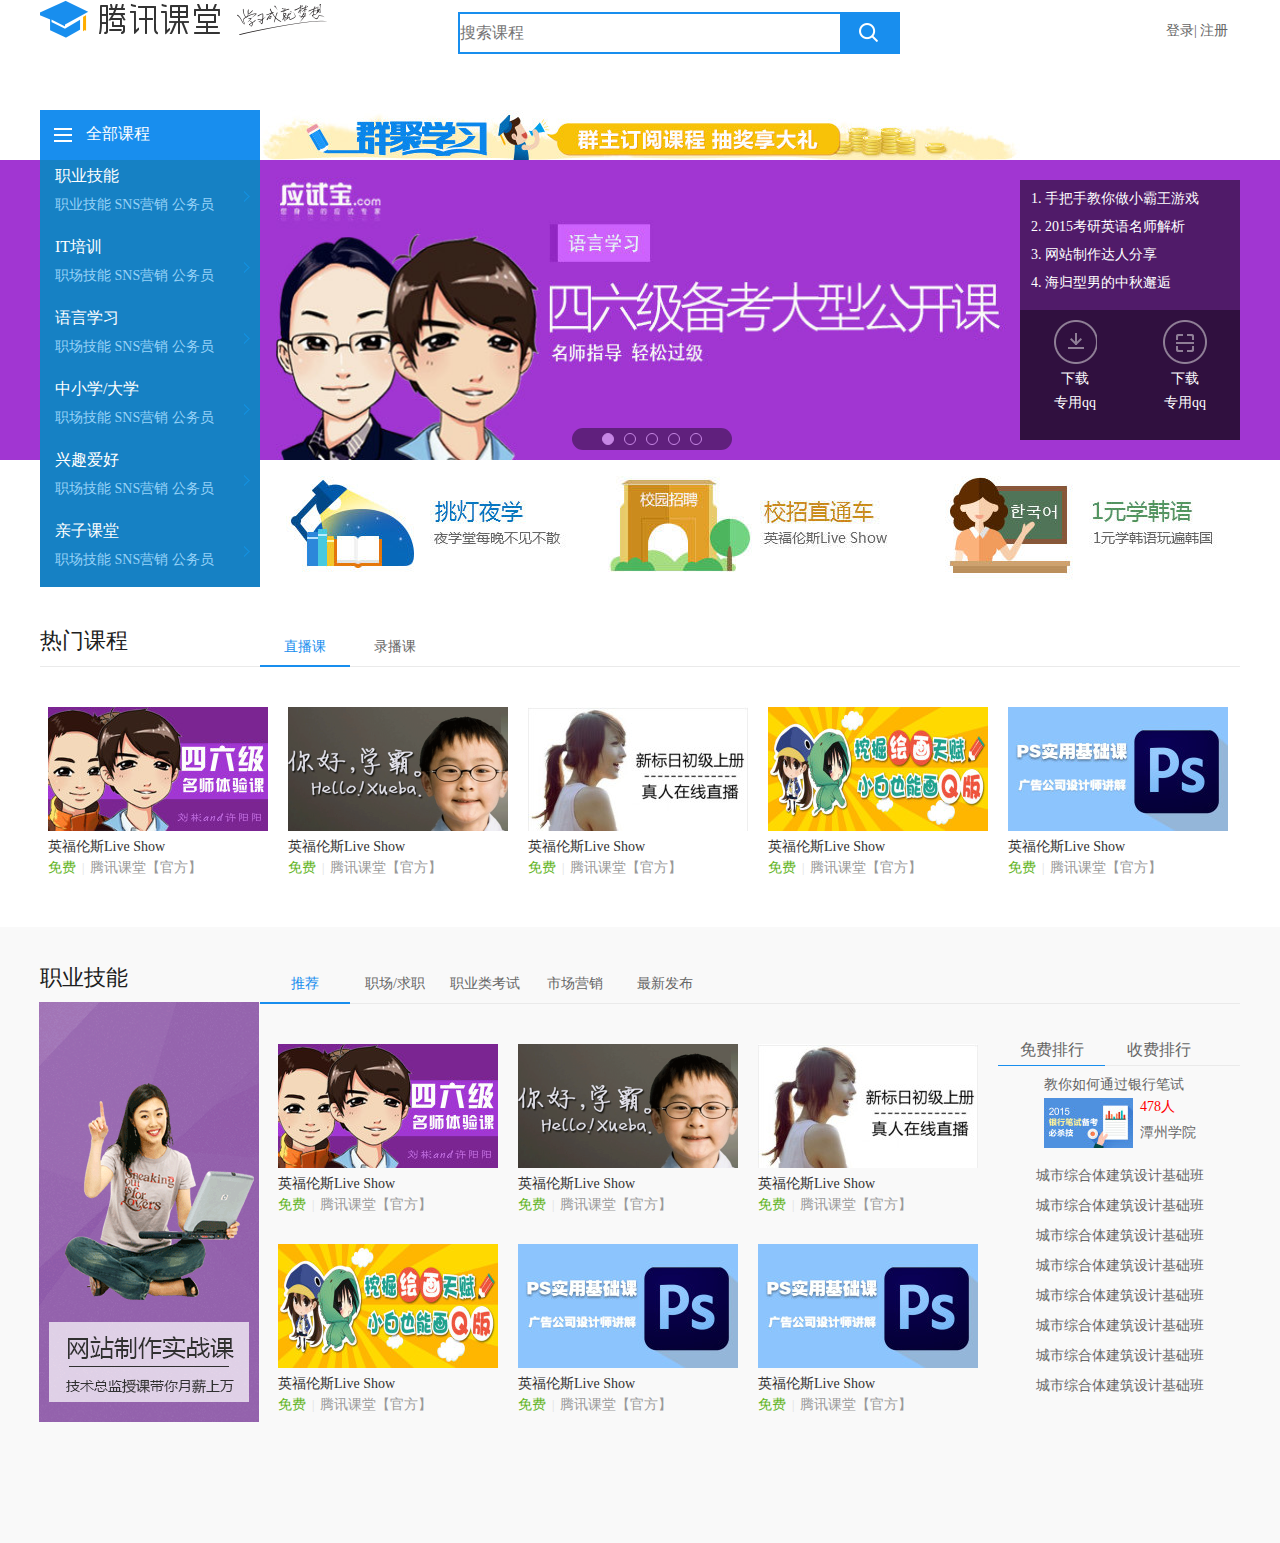
==== index.html @ 3a5420bb "qq_course" ====
<!doctype html>
<html>
<head>
	<meta http-equiv="Content-Type" content="text/html;charset=utf-8">
	<meta name="keywords" content="关键词">
	<meta name="description" content="描述">
	<title>仿腾讯课堂首页</title>
	<link rel="stylesheet" type="text/css" href="css/main.css">
	<script type="text/javascript" src="js/jquery-1.11.1.js"></script>
	<script type="text/javascript" src="js/main.js"></script>
</head>
<body>
	<!--header start-->
	<div class="header">
		<div class="logo"></div>
		<div class="search">
			<input type="text" class="_search" placeholder="搜索课程">
			<span></span>
		</div>
		<div class="login">
			<a href="#">登录</a>|
			<a href="#">注册</a>
		</div>
	</div>
	<!end header>
	<!--banner start-->
	<div class="banner">
		<!--b_adv start-->
		<div class="b_adv">
		</div>
		<!--end b_adv-->
		<!--b_focus start-->
		<div class="b_focus">
			<!--b_bg start-->
			<div class="b_bg">
				<!--b_img start-->
				<ul class="b_img">
					<li>
						<a href="#">
							<img src="images/banner-1.jpg" width="760" height="300" alt="腾讯课堂">
						</a>
					</li>
					<li>
						<a href="#">
							<img src="images/banner-2.jpg" width="760" height="300" alt="腾讯课堂">
						</a>
					</li>
					<li>
						<a href="#">
							<img src="images/banner-3.jpg" width="760" height="300" alt="腾讯课堂">
						</a>
					</li>
					<li>
						<a href="#">
							<img src="images/banner-4.jpg" width="760" height="300" alt="腾讯课堂">
						</a>
					</li>
					<li>
						<a href="#">
							<img src="images/banner-5.jpg" width="760" height="300" alt="腾讯课堂">
						</a>
					</li>
				</ul>
				<!--end b_img-->
				<ul class="b_btn">
					<li class="sel" data-color="#A136D2"></li>
					<li data-color="#6766CE"></li>
					<li data-color="#4E4D9B"></li>
					<li data-color="#563481"></li>
					<li data-color="#009DE4"></li>
				</ul>
				<a click="javascript(0)" class="f_ear pre"></a>
				<a click="javascript(0)" class="f_ear next"></a>
				<!--tools start-->
				
				<div class="shadow">
				</div>
				<div class="b_tools">
					<ul>
						<li><a href="#">手把手教你做小霸王游戏</a></li>
						<li><a href="#">2015考研英语名师解析</a></li>
						<li><a href="#">网站制作达人分享</a></li>
						<li><a href="#">海归型男的中秋邂逅</a></li>
					</ul>
					<div class="down_qq">
						<i></i>
						<span>下载</span>
						<span>专用qq</span>
					</div>
					<div class="code_qq">
						<i></i>
						<em></em>
						<span>下载</span>
						<span>专用qq</span>
					</div>
					<div class="qq_shadow">
					</div>
				</div>
				<!--end tools-->
				<!--b_menu start-->
				<ul class="b_menu">
					<li class="all">
						<span></span>
						<a href="#">全部课程</a>
					</li>
					<li>
						<h2><a href="#">职业技能</a></h2>
						<i></i>
						<h3><a href=#>职业技能</a>
							<a href=#>SNS营销</a>
							<a href=#>公务员</a>
						</h3>
						<!--show_menu start-->
						<div class="show_menu">
							<div class="info">
								<p class="first">
									<span><a href="#">市场营销</a></span>
									<a href="#">淘宝营销</a>
									<a href="#">网络推广</a>
									<a href="#">SNS营销</a>
								</p>
								<p class="second">
									<span>
										<a href="#">创业培训</a>
										<a href="#">创业指导</a>
									</span>
								</p>
							</div>
							<div class="info">
								<p class="first">
									<span><a href="#">市场营销</a></span>
									<a href="#">淘宝营销</a>
									<a href="#">网络推广</a>
									<a href="#">SNS营销</a>
								</p>
								<p class="second">
									<span>
										<a href="#">创业培训</a>
										<a href="#">创业指导</a>
									</span>
								</p>
							</div>
							<div class="info">
								<p class="first">
									<span><a href="#">市场营销</a></span>
									<a href="#">淘宝营销</a>
									<a href="#">网络推广</a>
									<a href="#">SNS营销</a>
								</p>
								<p class="second">
									<span>
										<a href="#">创业培训</a>
										<a href="#">创业指导</a>
									</span>
								</p>
							</div>
							<div class="info sel">
								<p class="first">
									<span><a href="#">市场营销</a></span>
									<a href="#">淘宝营销</a>
									<a href="#">网络推广</a>
									<a href="#">SNS营销</a>
								</p>
								<p class="second">
									<span>
										<a href="#">创业培训</a>
										<a href="#">创业指导</a>
									</span>
								</p>
							</div>
						</div>
						<!--end show_menu-->
					</li>
					<li>
						<h2>
							<a href="#">IT培训</a>
						</h2>
						<i></i>
						<h3>
							<a href="#">职场技能</a>
							<a href="#">SNS营销</a>
							<a href="#">公务员</a>
						</h3>
						<!--show_menu start-->
						<div class="show_menu">
							<div class="info">
								<p class="first">
									<span><a href="#">市场营销</a></span>
									<a href="#">淘宝营销</a>
									<a href="#">网络推广</a>
									<a href="#">SNS营销</a>
								</p>
								<p class="second">
									<span>
										<a href="#">创业培训</a>
										<a href="#">创业指导</a>
									</span>
								</p>
							</div>
							<div class="info">
								<p class="first">
									<span><a href="#">市场营销</a></span>
									<a href="#">淘宝营销</a>
									<a href="#">网络推广</a>
									<a href="#">SNS营销</a>
								</p>
								<p class="second">
									<span>
										<a href="#">创业培训</a>
										<a href="#">创业指导</a>
									</span>
								</p>
							</div>
							<div class="info">
								<p class="first">
									<span><a href="#">市场营销</a></span>
									<a href="#">淘宝营销</a>
									<a href="#">网络推广</a>
									<a href="#">SNS营销</a>
								</p>
								<p class="second">
									<span>
										<a href="#">创业培训</a>
										<a href="#">创业指导</a>
									</span>
								</p>
							</div>
							<div class="info sel">
								<p class="first">
									<span><a href="#">市场营销</a></span>
									<a href="#">淘宝营销</a>
									<a href="#">网络推广</a>
									<a href="#">SNS营销</a>
								</p>
								<p class="second">
									<span>
										<a href="#">创业培训</a>
										<a href="#">创业指导</a>
									</span>
								</p>
							</div>
						</div>
						<!--end show_menu-->
					</li>
					<li>
						<h2>
							<a href="#">语言学习</a>
						</h2>
						<i></i>
						<h3>
							<a href="#">职场技能</a>
							<a href="#">SNS营销</a>
							<a href="#">公务员</a>
						</h3>
						<!--show_menu start-->
						<div class="show_menu">
							<div class="info">
								<p class="first">
									<span><a href="#">市场营销</a></span>
									<a href="#">淘宝营销</a>
									<a href="#">网络推广</a>
									<a href="#">SNS营销</a>
								</p>
								<p class="second">
									<span>
										<a href="#">创业培训</a>
										<a href="#">创业指导</a>
									</span>
								</p>
							</div>
							<div class="info">
								<p class="first">
									<span><a href="#">市场营销</a></span>
									<a href="#">淘宝营销</a>
									<a href="#">网络推广</a>
									<a href="#">SNS营销</a>
								</p>
								<p class="second">
									<span>
										<a href="#">创业培训</a>
										<a href="#">创业指导</a>
									</span>
								</p>
							</div>
							<div class="info">
								<p class="first">
									<span><a href="#">市场营销</a></span>
									<a href="#">淘宝营销</a>
									<a href="#">网络推广</a>
									<a href="#">SNS营销</a>
								</p>
								<p class="second">
									<span>
										<a href="#">创业培训</a>
										<a href="#">创业指导</a>
									</span>
								</p>
							</div>
							<div class="info sel">
								<p class="first">
									<span><a href="#">市场营销</a></span>
									<a href="#">淘宝营销</a>
									<a href="#">网络推广</a>
									<a href="#">SNS营销</a>
								</p>
								<p class="second">
									<span>
										<a href="#">创业培训</a>
										<a href="#">创业指导</a>
									</span>
								</p>
							</div>
						</div>
						<!--end show_menu-->
					</li>
					<li>
						<h2>
							<a href="#">中小学/大学</a>
						</h2>
						<i></i>
						<h3>
							<a href="#">职场技能</a>
							<a href="#">SNS营销</a>
							<a href="#">公务员</a>
						</h3>
						<!--show_menu start-->
						<div class="show_menu">
							<div class="info">
								<p class="first">
									<span><a href="#">市场营销</a></span>
									<a href="#">淘宝营销</a>
									<a href="#">网络推广</a>
									<a href="#">SNS营销</a>
								</p>
								<p class="second">
									<span>
										<a href="#">创业培训</a>
										<a href="#">创业指导</a>
									</span>
								</p>
							</div>
							<div class="info">
								<p class="first">
									<span><a href="#">市场营销</a></span>
									<a href="#">淘宝营销</a>
									<a href="#">网络推广</a>
									<a href="#">SNS营销</a>
								</p>
								<p class="second">
									<span>
										<a href="#">创业培训</a>
										<a href="#">创业指导</a>
									</span>
								</p>
							</div>
							<div class="info">
								<p class="first">
									<span><a href="#">市场营销</a></span>
									<a href="#">淘宝营销</a>
									<a href="#">网络推广</a>
									<a href="#">SNS营销</a>
								</p>
								<p class="second">
									<span>
										<a href="#">创业培训</a>
										<a href="#">创业指导</a>
									</span>
								</p>
							</div>
							<div class="info sel">
								<p class="first">
									<span><a href="#">市场营销</a></span>
									<a href="#">淘宝营销</a>
									<a href="#">网络推广</a>
									<a href="#">SNS营销</a>
								</p>
								<p class="second">
									<span>
										<a href="#">创业培训</a>
										<a href="#">创业指导</a>
									</span>
								</p>
							</div>
						</div>
						<!--end show_menu-->
					</li>
					<li>
						<h2>
							<a href="#">兴趣爱好</a>
						</h2>
						<i></i>
						<h3>
							<a href="#">职场技能</a>
							<a href="#">SNS营销</a>
							<a href="#">公务员</a>
						</h3>
						<!--show_menu start-->
						<div class="show_menu">
							<div class="info">
								<p class="first">
									<span><a href="#">市场营销</a></span>
									<a href="#">淘宝营销</a>
									<a href="#">网络推广</a>
									<a href="#">SNS营销</a>
								</p>
								<p class="second">
									<span>
										<a href="#">创业培训</a>
										<a href="#">创业指导</a>
									</span>
								</p>
							</div>
							<div class="info">
								<p class="first">
									<span><a href="#">市场营销</a></span>
									<a href="#">淘宝营销</a>
									<a href="#">网络推广</a>
									<a href="#">SNS营销</a>
								</p>
								<p class="second">
									<span>
										<a href="#">创业培训</a>
										<a href="#">创业指导</a>
									</span>
								</p>
							</div>
							<div class="info">
								<p class="first">
									<span><a href="#">市场营销</a></span>
									<a href="#">淘宝营销</a>
									<a href="#">网络推广</a>
									<a href="#">SNS营销</a>
								</p>
								<p class="second">
									<span>
										<a href="#">创业培训</a>
										<a href="#">创业指导</a>
									</span>
								</p>
							</div>
							<div class="info sel">
								<p class="first">
									<span><a href="#">市场营销</a></span>
									<a href="#">淘宝营销</a>
									<a href="#">网络推广</a>
									<a href="#">SNS营销</a>
								</p>
								<p class="second">
									<span>
										<a href="#">创业培训</a>
										<a href="#">创业指导</a>
									</span>
								</p>
							</div>
						</div>
						<!--end show_menu-->
					</li>
					<li>
						<h2>
							<a href="#">亲子课堂</a>
						</h2>
						<i></i>
						<h3>
							<a href="#">职场技能</a>
							<a href="#">SNS营销</a>
							<a href="#">公务员</a>
						</h3>
						<!--show_menu start-->
						<div class="show_menu">
							<div class="info">
								<p class="first">
									<span><a href="#">市场营销</a></span>
									<a href="#">淘宝营销</a>
									<a href="#">网络推广</a>
									<a href="#">SNS营销</a>
								</p>
								<p class="second">
									<span>
										<a href="#">创业培训</a>
										<a href="#">创业指导</a>
									</span>
								</p>
							</div>
							<div class="info">
								<p class="first">
									<span><a href="#">市场营销</a></span>
									<a href="#">淘宝营销</a>
									<a href="#">网络推广</a>
									<a href="#">SNS营销</a>
								</p>
								<p class="second">
									<span>
										<a href="#">创业培训</a>
										<a href="#">创业指导</a>
									</span>
								</p>
							</div>
							<div class="info">
								<p class="first">
									<span><a href="#">市场营销</a></span>
									<a href="#">淘宝营销</a>
									<a href="#">网络推广</a>
									<a href="#">SNS营销</a>
								</p>
								<p class="second">
									<span>
										<a href="#">创业培训</a>
										<a href="#">创业指导</a>
									</span>
								</p>
							</div>
							<div class="info sel">
								<p class="first">
									<span><a href="#">市场营销</a></span>
									<a href="#">淘宝营销</a>
									<a href="#">网络推广</a>
									<a href="#">SNS营销</a>
								</p>
								<p class="second">
									<span>
										<a href="#">创业培训</a>
										<a href="#">创业指导</a>
									</span>
								</p>
							</div>
						</div>
						<!--end show_menu-->
					</li>
				</ul>
				<!--end b_menu-->
			</div>
			<!--end b_bg-->
		</div>
		<!--end b_focus-->
	</div>
	<!--end banner-->
	<!--activities start-->
	<div class="activities">
		<a href="#" class="sel"><img src="images/a-1.jpg" alt="" width="326" height="125"/></a>
		<a href="#"><img src="images/a-2.jpg" alt="" width="326" height="125"/></a>
		<a href="#"><img src="images/a-3.jpg" alt=""  width="326" height="125"/></a>
	</div>
	<!--end activities-->
	<!--hot-course start-->
	<div class="hot-course">
		<div class="h_box">
			<div class="h_nav">
				<a href="#">热门课程</a>
				<ul class="live">
					<li class="l_sel">直播课</li>
					<li>录播课</li>
				</ul>
			</div>

			<div class="h_all">
				<ul class="list_live">
					<li>
						<div class="l_course">
							<a href="#" class="c_pic"><img src="images/220.jpg" alt="" width="220" height="124" /></a>
							<a href="#" class="c_title">英福伦斯Live Show</a>
							<p>
								<span class="mf">免费</span> &nbsp;|&nbsp; 
								<a href="#">腾讯课堂【官方】</a>
							</p>
						</div>
					</li>
					<li>
						<div class="l_course">
							<a href="#" class="c_pic"><img src="images/220.png" alt="" width="220" height="124" /></a>
							<a href="#" class="c_title">英福伦斯Live Show</a>
							<p>
								<span class="mf">免费</span> &nbsp;|&nbsp; 
								<a href="#">腾讯课堂【官方】</a>
							</p>
						</div>
					</li>
					<li>
						<div class="l_course">
							<a href="#" class="c_pic"><img src="images/220 (1).jpg" alt="" width="220" height="124" /></a>
							<a href="#" class="c_title">英福伦斯Live Show</a>
							<p>
								<span class="mf">免费</span> &nbsp;|&nbsp; 
								<a href="#">腾讯课堂【官方】</a>
							</p>
						</div>
					</li>
					<li>
						<div class="l_course">
							<a href="#" class="c_pic"><img src="images/220 (2).jpg" alt="" width="220" height="124" /></a>
							<a href="#" class="c_title">英福伦斯Live Show</a>
							<p>
								<span class="mf">免费</span> &nbsp;|&nbsp; 
								<a href="#">腾讯课堂【官方】</a>
							</p>
						</div>
					</li>
					<li>
						<div class="l_course">
							<a href="#" class="c_pic"><img src="images/220 (3).jpg" alt="" width="220" height="124" /></a>
							<a href="#" class="c_title">英福伦斯Live Show</a>
							<p>
								<span class="mf">免费</span> &nbsp;|&nbsp; 
								<a href="#">腾讯课堂【官方】</a>
							</p>
						</div>
					</li>
				</ul>
				<ul class="list_video">
					<li>
						<div class="l_course">
							<a href="#" class="c_pic"><img src="images/220.jpg" alt="" width="220" height="124" /></a>
							<a href="#" class="c_title">英福伦斯Live Show</a>
							<p>
								<span class="mf">免费</span> &nbsp;|&nbsp; 
								<a href="#">腾讯课堂【官方】</a>
							</p>
						</div>
					</li>
					<li>
						<div class="l_course">
							<a href="#" class="c_pic"><img src="images/220.png" alt="" width="220" height="124" /></a>
							<a href="#" class="c_title">英福伦斯Live Show</a>
							<p>
								<span class="mf">免费</span> &nbsp;|&nbsp; 
								<a href="#">腾讯课堂【官方】</a>
							</p>
						</div>
					</li>
					<li>
						<div class="l_course">
							<a href="#" class="c_pic"><img src="images/220 (1).jpg" alt="" width="220" height="124" /></a>
							<a href="#" class="c_title">英福伦斯Live Show</a>
							<p>
								<span class="mf">免费</span> &nbsp;|&nbsp; 
								<a href="#">腾讯课堂【官方】</a>
							</p>
						</div>
					</li>
					<li>
						<div class="l_course">
							<a href="#" class="c_pic"><img src="images/220 (2).jpg" alt="" width="220" height="124" /></a>
							<a href="#" class="c_title">英福伦斯Live Show</a>
							<p>
								<span class="mf">免费</span> &nbsp;|&nbsp; 
								<a href="#">腾讯课堂【官方】</a>
							</p>
						</div>
					</li>
					<li>
						<div class="l_course">
							<a href="#" class="c_pic"><img src="images/220 (3).jpg" alt="" width="220" height="124" /></a>
							<a href="#" class="c_title">英福伦斯Live Show</a>
							<p>
								<span class="mf">免费</span> &nbsp;|&nbsp; 
								<a href="#">腾讯课堂【官方】</a>
							</p>
						</div>
					</li>
				</ul>
			</div>
		</div>
	</div>
	<!--end hot-course-->
	<!--content start-->
	<div class="content">
		<div class="c_course_list">
			<div class="c_list_box">
				<!--c_nav start-->
				<div class="c_nav">
					<a href="#">职业技能</a>
					<ul>    
						<li class="c_sel">推荐</li>
						<li>职场/求职</li>
						<li>职业类考试</li>
						<li>市场营销</li>
						<li>最新发布</li>
					</ul>
				</div>
				<!--end c_nav-->
				<div class="c_list_all">
					<a href="#" class="c_banner">
						<img src="images/3846e35f_yb_240_420.png" alt="" width="240" height="420" />
					</a>
					<div class="c_a_list">
						<ul class="c_all_ul">
							<li>
								<div class="l_course">
									<a href="#" class="c_pic"><img src="images/220.jpg" alt="" width="220" height="124" /></a>
									<a href="#" class="c_title">英福伦斯Live Show</a>
									<p>
										<span class="mf">免费</span> &nbsp;|&nbsp; 
										<a href="#">腾讯课堂【官方】</a>
									</p>
								</div>
							</li>
							<li>
								<div class="l_course">
									<a href="#" class="c_pic"><img src="images/220.png" alt="" width="220" height="124" /></a>
									<a href="#" class="c_title">英福伦斯Live Show</a>
									<p>
										<span class="mf">免费</span> &nbsp;|&nbsp; 
										<a href="#">腾讯课堂【官方】</a>
									</p>
								</div>
							</li>
							<li>
								<div class="l_course">
									<a href="#" class="c_pic"><img src="images/220 (1).jpg" alt="" width="220" height="124" /></a>
									<a href="#" class="c_title">英福伦斯Live Show</a>
									<p>
										<span class="mf">免费</span> &nbsp;|&nbsp; 
										<a href="#">腾讯课堂【官方】</a>
									</p>
								</div>
							</li>
							<li>
								<div class="l_course">
									<a href="#" class="c_pic"><img src="images/220 (2).jpg" alt="" width="220" height="124" /></a>
									<a href="#" class="c_title">英福伦斯Live Show</a>
									<p>
										<span class="mf">免费</span> &nbsp;|&nbsp; 
										<a href="#">腾讯课堂【官方】</a>
									</p>
								</div>
							</li>
							<li>
								<div class="l_course">
									<a href="#" class="c_pic"><img src="images/220 (3).jpg" alt="" width="220" height="124" /></a>
									<a href="#" class="c_title">英福伦斯Live Show</a>
									<p>
										<span class="mf">免费</span> &nbsp;|&nbsp; 
										<a href="#">腾讯课堂【官方】</a>
									</p>
								</div>
							</li>
							<li>
								<div class="l_course">
									<a href="#" class="c_pic"><img src="images/220 (3).jpg" alt="" width="220" height="124" /></a>
									<a href="#" class="c_title">英福伦斯Live Show</a>
									<p>
										<span class="mf">免费</span> &nbsp;|&nbsp; 
										<a href="#">腾讯课堂【官方】</a>
									</p>
								</div>
							</li>
						</ul>	
						<div class="c_ph">
							<div class="p_nav">
								<ul>
									<li class="p_sel">免费排行</li>
									<li>收费排行</li>
								</ul>
							</div>
							<div class="p_con">
								<ul>
									<li class="li_first">
										<span class="p_n number-1"></span>
										<div class="p_con_text">
											<div class="p_desc">
												<a href="#" class="d_title">教你如何通过银行笔试</a>
												<a href="#" class="d_pic"><img src="images/90.jpg" alt="" width="89" height="50" /></a>
												<div class="p_text">
													<span class="p_num">478人</span>
													<span class="p_name">潭州学院</span>
												</div>
											</div>
										</div>
										<div class="clear"></div>
									</li>
									<li>
										<span class="p_n number-2"></span>
										<a href="#">城市综合体建筑设计基础班</a>
									</li>
									<li>
										<span class="p_n number-3"></span>
										<a href="#">城市综合体建筑设计基础班</a>
									</li>
									<li>
										<span class="p_n number-4"></span>
										<a href="#">城市综合体建筑设计基础班</a>
									</li>
									<li>
										<span class="p_n number-5"></span>
										<a href="#">城市综合体建筑设计基础班</a>
									</li>
									<li>
										<span class="p_n number-6"></span>
										<a href="#">城市综合体建筑设计基础班</a>
									</li>
									<li>
										<span class="p_n number-7"></span>
										<a href="#">城市综合体建筑设计基础班</a>
									</li>
									<li>
										<span class="p_n number-8"></span>
										<a href="#">城市综合体建筑设计基础班</a>
									</li>
									<li>
										<span class="p_n number-9"></span>
										<a href="#">城市综合体建筑设计基础班</a>
									</li>
								</ul>
							</div>
						</div>
					</div>	
				</div>
			</div>
		</div>
	</div>
	<!--end content-->

</body>
</html>
---- css/main.css ----
/*通配选择*/
*{
	padding:0px;
	margin:0px;
}
body{
	font-size:14px;
	font-family:"微软雅黑";
	color:#666;
}
a{
	text-decoration:none;
	color:#666;
}
a:hover{
	text-decoration:underline;
}
/*header start*/
.header{
	width:1200px;
	height:110px;
	margin:0 auto;
}
/*logo start*/
.header .logo{
	width:288px;
	height:38px;
	background:url("../images/logo.png") no-repeat center;
	float:left;
}
/*end logo*/
/*search start*/
.header .search{
	width:438px;
	height:38px;
	border: 2px solid #188eee;
	float:left;
	margin-top: 12px;
    margin-left: 130px;
}
.header .search ._search{
	width:380px;
	height:38px;
	border:0px;
	display:block;
	float:left;
	font-size:16px;
	line-height:38px;
}
.header .search span{
	width:58px;
	height:38px;
	display:block;
	float:left;
	background:url("../images/icon-search-white.png") no-repeat center;
	background-color:#188eee;
}
/*end search*/
/*login start*/
.header .login{
	width:70px;
	height:26px;
	float:left;
	margin-top:12px;
	margin-left:266px;
	padding-top:10px;
}
/*end login*/
/*end start*/
/*banner start*/
.banner{
	width:100%;
	height:350px;
}
.banner .b_adv{
	width:760px;
	height:50px;
	margin:0 auto;
	background:url("../images/banner-top.jpg") no-repeat center;
}
/*b_focus start*/
.banner .b_focus{
	width:100%;
	height:300px;
	margin-top:0px;
	background:#A136D2;
}
/*b_bg start*/
.banner .b_focus .b_bg{
	width:1200px;
	height:300px;
	margin:0 auto;
	position:relative;
}
/*b_img start*/
.banner .b_focus .b_bg .b_img{
	width:760px;
	height:300px;
	margin:0 auto;
	overflow:hidden;
	background:#000;
}
.banner .b_focus .b_bg .b_img li{
	list-style-type:none;
}
/*end b_img*/
/*b_btn start*/
.banner .b_focus .b_bg .b_btn{
	position:absolute;
	left:532px;
	bottom:10px;
	background:#000;
	border-radius:15px;
	opacity:0.4;
	padding: 5px 30px 5px 20px;
}
.banner .b_focus .b_bg .b_btn li{
	list-style-type:none;
	float:left;
	width:10px;
	height:10px;
	border:1px solid #fff;
	border-radius:10px;
	margin-left: 10px;
}
.banner .b_focus .b_bg .b_btn .sel{
	background:#fff;
}
/*end b_btn*/
.banner .b_focus .b_bg .f_ear{
	width:46px;
	height:70px;
	position:absolute;
	background:url("../images/icon.png") no-repeat;
	display:none;
}
.banner .b_focus .b_bg:hover .f_ear{
	display:block;
}
.banner .b_focus .b_bg .pre{
	top:115px;
	left:235px;
	background-position:-71px 0px;
}
.banner .b_focus .b_bg .next{
	top:115px;
	right:235px;
	background-position:-125px 0px;
}
.banner .b_focus .b_bg .pre:hover{
	background-position:-168px 0px;
}
.banner .b_focus .b_bg .next:hover{
	background-position:-2px -57px;
}
/*b_tools start*/
.banner .b_focus .b_tools{
	width:220px;
	height:260px;
	position:absolute;
	top:20px;
	right:0px;
	z-index:2;
}
/*shadow start*/
.banner .b_focus .shadow{
	width:220px;
	height:260px;
	background:#000;
	opacity:0.5;
	position:absolute;
	top:20px;
	right:0px;
	z-index:1;
}
/*end shadow*/
.banner .b_focus .b_tools ul{
	width:220px;
	height:130px;
}
.banner .b_focus .b_tools ul li{
	list-style-type:quare;
	margin-top:10px;
	margin-left:25px;
	color:#fff;
}
.banner .b_focus .b_tools ul li a{
	color:#fff;
	font-size:14px;
}
.banner .b_focus .b_tools .down_qq{
	width:110px;
	height:130px;
	float:left;
}
.banner .b_focus .b_tools .down_qq i{
	margin-left:33px;
	width:44px;
	height:44px;
	display:block;
	background:url("../images/icon.png") no-repeat -122px -73px;
}
.banner .b_focus .b_tools span{
	display:block;
	text-align:center;
	margin-top:6px;
	color:#fff;
}
.banner .b_focus .b_tools .code_qq{
	width:110px;
	height:130px;
	float:left;
}
.banner .b_focus .b_tools .code_qq i{
	margin-left:33px;
	width:44px;
	height:44px;
	display:block;
	background:url("../images/icon.png") no-repeat -172px -73px;
}
.banner .b_focus .b_tools .code_qq em{
	width:126px;
	height:126px;
	background:url("../images/bg-board-qr.png") no-repeat center;
	position:absolute;
	top:134px;
	left:0px;
	display:none;
}
.banner .b_focus .b_tools .qq_shadow{
	width:220px;
	height:130px;
	background:#000;
	opacity:0.4;
	position:absolute;
	top:130px;
	left:0px;
	z-index:-1;
}
/*end b_tools*/
/*b_menu start*/
.banner .b_focus .b_menu{
	width:220px;
	height:476px;
	position:absolute;
	top:-50px;
	left:0px;
}
.banner .b_focus .b_menu .all{
	height:50px;
	background:#188eee;
}
.banner .b_focus .b_menu .all span{
	width:18px;
	height:14px;
	display:block;
	float:left;
	background:url("../images/icon-hamburg.png") no-repeat center;
	padding:18px 18px 18px 10px;
}
.banner .b_focus .b_menu .all a{
	float:left;
	font-size:16px;
	margin-top:14px;
	color:#fff;
}
.banner .b_focus .b_menu li{
	background:#1681c4;
	list-style-type:none;
	border-bottom:1px solid #1681c4;
	height:70px;
	position:relative;
}
.banner .b_focus .b_menu li h2{
	padding:5px 5px 0px 15px;
	font-weight:500;
	font-size:16px;
}
.banner .b_focus .b_menu li h2 a{
	color:#fff;
}
.banner .b_focus .b_menu li i{
	width:6px;
	height:12px;
	display:block;
	background:url("../images/icon.png") -147px -163px ;
	float:right;
	margin:4px 10px 0 0;
}
.banner .b_focus .b_menu li h3{
	padding:9px 5px 0px 15px;
	font-weight:500;
	font-size:14px;
}
.banner .b_focus .b_menu li h3 a{
	color:#97d2f7;
}
.banner .b_focus .b_menu li:hover{
	background:#09699c;
}
.banner .b_focus .b_menu li .show_menu{
	width:438px;
	height:300px;
	position:absolute;
	top:0px;
	left:220px;
	background:#F2FAFD;
	opacity:0.9;
	display:none;
}
.banner .b_focus .b_menu li .show_menu .info{
	height:76px;
	border-bottom:1px solid #D4D4D4;
}
.banner .b_focus .b_menu li .show_menu .sel{
	border:none;
}
.banner .b_focus .b_menu li .show_menu .info .first{
	margin-top:15px;
}
.banner .b_focus .b_menu li .show_menu .info .first span a{
	font-size:16px;
	color:#97d2f7;
	margin-letf:15px;
	margin-top:20px;
}
.banner .b_focus .b_menu li .show_menu .info .first a{
	margin-top:20px;
	margin-left:15px;
}
.banner .b_focus .b_menu li .show_menu .info .second span{
	display:block;
	margin-left:83px;
	margin-top:11px;
}
.banner .b_focus .b_menu li .show_menu .info .second a{
	margin-left:15px;
}
.banner .b_focus .b_menu li:hover .show_menu{
	display:block;
}
/*end b_menu*/
/*end b_focus*/
/*end banner*/
/*activities start*/
.activities{
	width:1200px;
	height:126px;
	margin:0 auto;
}
.activities .sel{
	margin-left:214px;
}
/*end activities*/
/*hot-course start*/
.hot-course{
	width:1200px;
	margin:0 auto;
	padding-top:40px;
}
.hot-course .h_nav{
	height:40px;
	border-bottom:1px solid #eaeaea;
}
.hot-course .h_nav a{
	width:220px;
	height:40px;
	display:block;
	font-size:22px;
	color:#202020;
	text-decoration:none;
	float:left;}
.hot-course .h_nav .live{
	float:left;
	width:974px;
	line-height:36px;
	margin-top:3px;
}
.hot-course .h_nav .live li{
	list-style:none;
	float:left;
	width:90px;
	text-align:center;
	font-size:14px; 
}
.hot-course .h_box .h_all{
	height:230px;
	font-size:14px;
	padding-top:30px;
}
.hot-course .h_box .h_all .list_live{
	height:180px;
}
.hot-course .h_box .h_all ul li{
	float:left;
	list-style:none;
	width:240px;
	height:200px;
}
.hot-course .h_box .h_all ul li .l_course{
	padding:10px 11px 8px 8px;
}
.hot-course .h_box .h_all ul li .l_course:hover{
	border:1px solid #dddddd;
	box-shadow: #ececec 0 1px 1px;
	padding:9px 10px 7px 7px; /*当鼠标滑动时，减过1px*/
}
.hot-course .h_box .h_all ul li .l_course .c_pic{
	display:block;
}
.hot-course .h_box .h_all ul li .l_course p{
	font-size:12px;
	color:#dedede;
}
.hot-course .h_box .h_all ul li .l_course p a{
	color:#999;
	text-decoration:none;
	font-size:14px;
}
.hot-course .h_box .h_all ul li .l_course p .mf{
	color:#5FB41B;
	font-size:14px;
}
.hot-course .h_box .h_all ul li .l_course .c_title{
	color:#333;
	text-decoration:none;
	line-height:24px;
}
.hot-course .h_box .h_all ul li .l_course .c_title:hover{
	color:#62B4F7;
}
.hot-course .h_box .h_all .list_video{
	display:none;
}
.hot-course .h_nav .live .l_sel{
	border-bottom:2px solid #188eee;
	color:#188eee;
}
/*end hot-course*/
/*content start*/
.content{
	width:100%;
	background:#f9f9f9;
	padding: 36px 0 40px 0;
}
.content .c_course_list{
	width:1200px;
	height:540px;
	margin:0 auto;
}
.content .c_course_list .c_list_box{
	width:1200px;
}
.content .c_course_list .c_list_box .c_nav{
	width:1200px;
	height:40px;
	border-bottom:1px solid #eaeaea;
}
.content .c_course_list .c_list_box .c_nav a{
	width:220px;
	height:40px;
	display:block;
	font-size:22px;
	color:#202020;
	text-decoration:none;
	float:left;
}
.content .c_course_list .c_list_box .c_nav ul{
	float:left;
	width:974px;
	line-height:36px;
	margin-top:3px;
}
.content .c_course_list .c_list_box .c_nav ul li{
	list-style:none;
	float:left;
	width:90px;
	text-align:center;
	font-size:14px; 
}
.content .c_course_list .c_list_box .c_nav ul .c_sel{
	border-bottom:2px solid #188eee;
	color:#188eee;
}
.content .c_course_list .c_list_box .c_list_all{
	position:relative;
	padding-top:30px;
}
.content .c_course_list .c_list_box .c_list_all .c_banner{
	width:220px;
	height:420px;
	display:block;
	position:absolute;
	top:-2px;
	left:-21px;
}
.content .c_course_list .c_list_box .c_list_all .c_a_list{
	width:980px;
	height:390px;
	margin-left:220px;
}
.c_a_list .c_all_ul{
	width:722px;
	padding-left:10px;
	float:left;
}
.c_a_list .c_all_ul li{
	float:left;
	list-style:none;
	width:240px;
	height:200px;
}
.c_a_list .c_all_ul li .l_course{
	padding:10px 11px 8px 8px;
}
.c_a_list .c_all_ul li .l_course:hover{
	border:1px solid #dddddd;
	box-shadow: #ececec 0 1px 1px;
	padding:9px 10px 7px 7px; /*当鼠标滑动时，减过1px*/
	background:#fff;
}
.c_a_list .c_all_ul li .l_course .c_pic{
	display:block;
}
.c_a_list .c_all_ul li .l_course p{
	font-size:12px;
	color:#dedede;
}
.c_a_list .c_all_ul li .l_course p a{
	color:#999;
	text-decoration:none;
	font-size:14px;
}
.c_a_list .c_all_ul li .l_course p .mf{
	color:#5FB41B;
	font-size:14px;
}
.c_a_list .c_all_ul li .l_course .c_title{
	color:#333;
	text-decoration:none;
	line-height:24px;
}
.c_a_list .c_all_ul li .l_course .c_title:hover{
	color:#62B4F7;
}
.c_a_list .list_video{
	display:none;
}
.hot-course .h_nav .live .l_sel{
	border-bottom:2px solid #188eee;
	color:#188eee;
}
.c_a_list .c_ph{
	width:242px;
	height:420px;
	float:right;
}
.c_a_list .c_ph .p_nav{
	width:242px;
	height:30px;
	border-bottom:1px solid #eaeaea;
}
.c_a_list .c_ph .p_nav ul{
	margin-top:1px;
}
.c_a_list .c_ph .p_nav ul li{
	list-style:none;
	font-size:16px;
	float:left;
	width:107px;
	height:30px;
	line-height:30px;
	text-align:center;
}
.c_a_list .c_ph .p_nav ul .p_sel{
	border-bottom:1px solid #188eee;
}
.c_a_list .c_ph .p_con ul li{
	list-style:none;
	padding: 6px 10px;
}
.c_a_list .c_ph .p_con ul li:hover{
	background:#e5e5e5;
}
.c_a_list .c_ph .p_con ul .li_first{
	list-style:none;
	height:75px;
	padding:10px 12px;
}
.c_a_list .c_ph .p_con ul li .p_n{
	width:18px;
	height:18px;
	display:block;
	background:url("images/icon.png") no-repeat;
	float:left;
	margin-right:10px;
	margin-top:2px;
}
.c_a_list .c_ph .p_con ul .li_first .number-1{
	background-position:-105px -163px;
}
.c_a_list .c_ph .p_con ul li .number-2{
	background-position:-84px -163px;
} 
.c_a_list .c_ph .p_con ul li .number-3{
	background-position:-21px -163px;
}
.c_a_list .c_ph .p_con ul li .number-4{
	background-position:-174px -130px;
}
.c_a_list .c_ph .p_con ul li .number-5{
	background-position:-49px -57px ;
}
.c_a_list .c_ph .p_con ul li .number-6{
	background-position:0 -163px;
}
.c_a_list .c_ph .p_con ul li .number-7{
	background-position:-63px -163px ;
}
.c_a_list .c_ph .p_con ul li .number-8{
	background-position:-42px -163px ;
}
.c_a_list .c_ph .p_con ul li .number-9{
	background-position:-195px -130px ;
}
.c_a_list .c_ph .p_con ul li a{
	font-size:14px;
	text-decoration:none;
	color:#666;
}
.c_a_list .c_ph .p_con ul li .d_title{
	margin-bottom: 4px;
	display: inline-block;
}
.c_a_list .c_ph .p_con ul .li_first .p_desc{
	width:184px;
	float:right;
}
.p_desc .d_pic{
	float:left;
}
.p_desc .p_text{
	width:88px;
	height:56px;
	float:right;
	font-size:14px;
}
.p_desc .p_text span{
	display:block;
	width:80px;
}
.p_desc .p_text .p_num{
	color:red;
	margin-bottom:8px;
}
/*end content*/
.clear{
	clear:both;
}
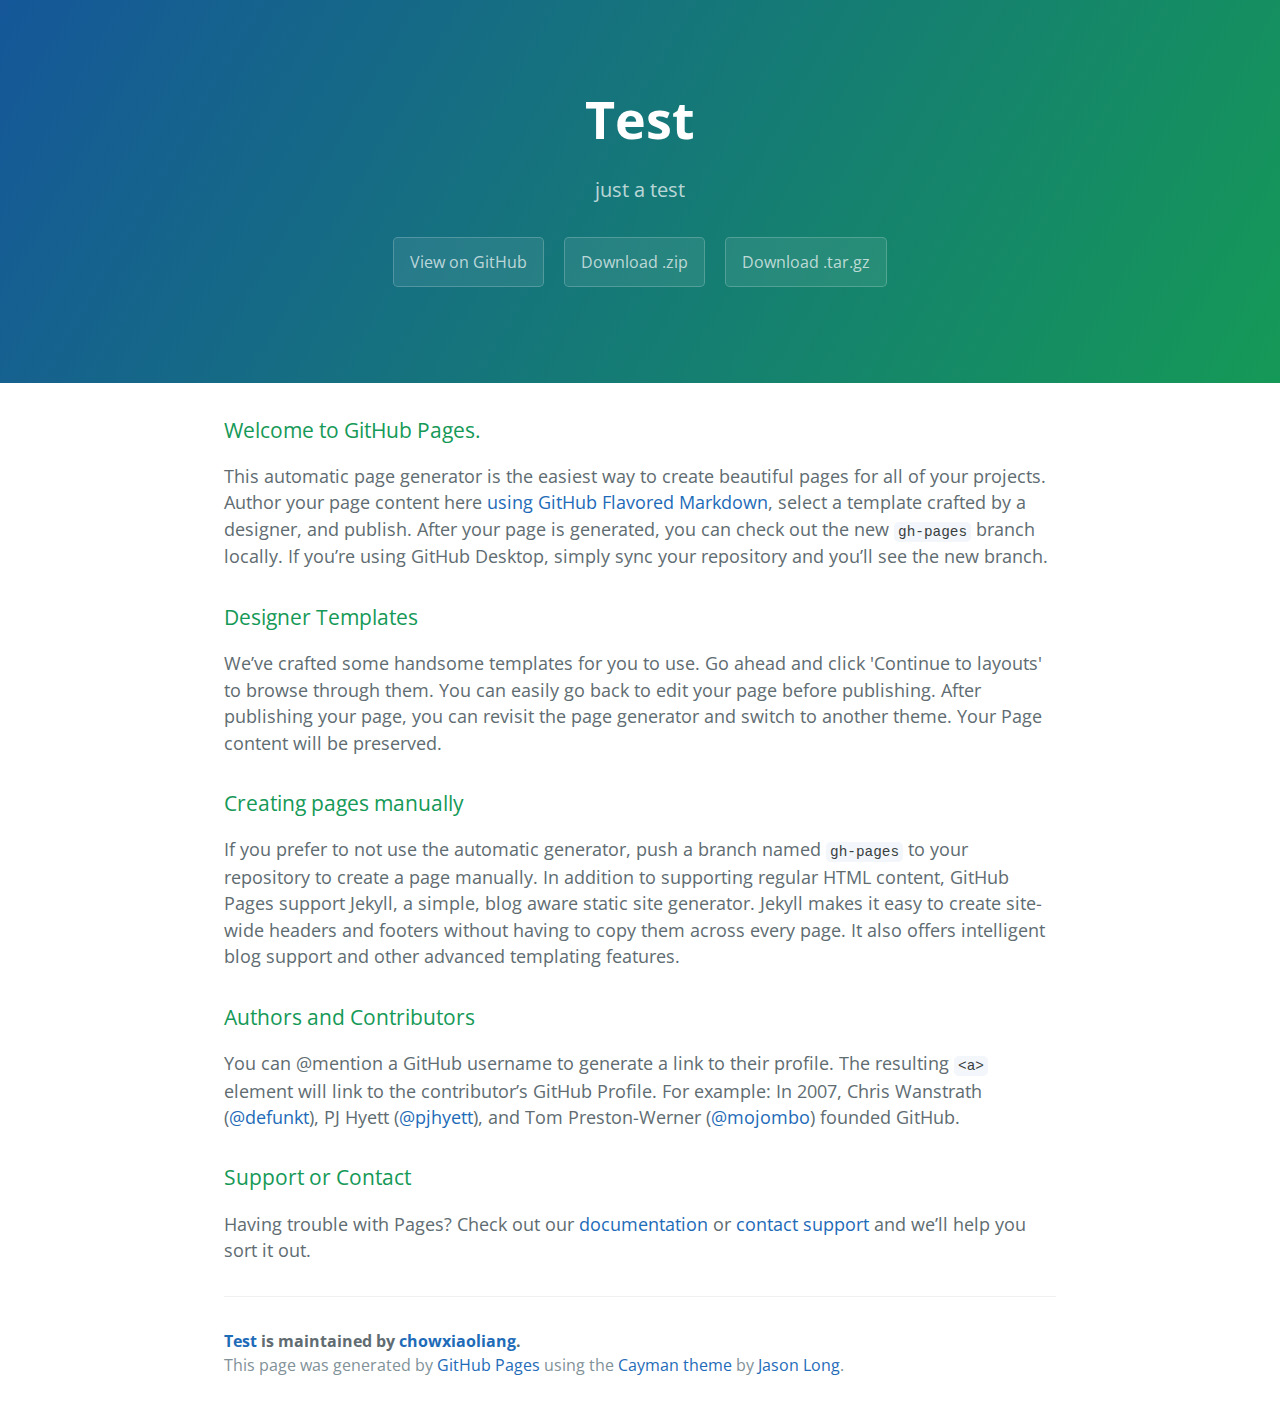
==== commit 16534d36: "Create gh-pages branch via GitHub" ====
--- a/index.html
+++ b/index.html
@@ -1,813 +1,57 @@
-<!doctype html>
-<html>
-<head>
-	<meta http-equiv="Content-Type" content="text/html;charset=utf-8">
-	<meta name="keywords" content="关键词">
-	<meta name="description" content="描述">
-	<title>仿腾讯课堂首页</title>
-	<link rel="stylesheet" type="text/css" href="css/main.css">
-	<script type="text/javascript" src="js/jquery-1.11.1.js"></script>
-	<script type="text/javascript" src="js/main.js"></script>
-</head>
-<body>
-	<!--header start-->
-	<div class="header">
-		<div class="logo"></div>
-		<div class="search">
-			<input type="text" class="_search" placeholder="搜索课程">
-			<span></span>
-		</div>
-		<div class="login">
-			<a href="#">登录</a>|
-			<a href="#">注册</a>
-		</div>
-	</div>
-	<!end header>
-	<!--banner start-->
-	<div class="banner">
-		<!--b_adv start-->
-		<div class="b_adv">
-		</div>
-		<!--end b_adv-->
-		<!--b_focus start-->
-		<div class="b_focus">
-			<!--b_bg start-->
-			<div class="b_bg">
-				<!--b_img start-->
-				<ul class="b_img">
-					<li>
-						<a href="#">
-							<img src="images/banner-1.jpg" width="760" height="300" alt="腾讯课堂">
-						</a>
-					</li>
-					<li>
-						<a href="#">
-							<img src="images/banner-2.jpg" width="760" height="300" alt="腾讯课堂">
-						</a>
-					</li>
-					<li>
-						<a href="#">
-							<img src="images/banner-3.jpg" width="760" height="300" alt="腾讯课堂">
-						</a>
-					</li>
-					<li>
-						<a href="#">
-							<img src="images/banner-4.jpg" width="760" height="300" alt="腾讯课堂">
-						</a>
-					</li>
-					<li>
-						<a href="#">
-							<img src="images/banner-5.jpg" width="760" height="300" alt="腾讯课堂">
-						</a>
-					</li>
-				</ul>
-				<!--end b_img-->
-				<ul class="b_btn">
-					<li class="sel" data-color="#A136D2"></li>
-					<li data-color="#6766CE"></li>
-					<li data-color="#4E4D9B"></li>
-					<li data-color="#563481"></li>
-					<li data-color="#009DE4"></li>
-				</ul>
-				<a click="javascript(0)" class="f_ear pre"></a>
-				<a click="javascript(0)" class="f_ear next"></a>
-				<!--tools start-->
-				
-				<div class="shadow">
-				</div>
-				<div class="b_tools">
-					<ul>
-						<li><a href="#">手把手教你做小霸王游戏</a></li>
-						<li><a href="#">2015考研英语名师解析</a></li>
-						<li><a href="#">网站制作达人分享</a></li>
-						<li><a href="#">海归型男的中秋邂逅</a></li>
-					</ul>
-					<div class="down_qq">
-						<i></i>
-						<span>下载</span>
-						<span>专用qq</span>
-					</div>
-					<div class="code_qq">
-						<i></i>
-						<em></em>
-						<span>下载</span>
-						<span>专用qq</span>
-					</div>
-					<div class="qq_shadow">
-					</div>
-				</div>
-				<!--end tools-->
-				<!--b_menu start-->
-				<ul class="b_menu">
-					<li class="all">
-						<span></span>
-						<a href="#">全部课程</a>
-					</li>
-					<li>
-						<h2><a href="#">职业技能</a></h2>
-						<i></i>
-						<h3><a href=#>职业技能</a>
-							<a href=#>SNS营销</a>
-							<a href=#>公务员</a>
-						</h3>
-						<!--show_menu start-->
-						<div class="show_menu">
-							<div class="info">
-								<p class="first">
-									<span><a href="#">市场营销</a></span>
-									<a href="#">淘宝营销</a>
-									<a href="#">网络推广</a>
-									<a href="#">SNS营销</a>
-								</p>
-								<p class="second">
-									<span>
-										<a href="#">创业培训</a>
-										<a href="#">创业指导</a>
-									</span>
-								</p>
-							</div>
-							<div class="info">
-								<p class="first">
-									<span><a href="#">市场营销</a></span>
-									<a href="#">淘宝营销</a>
-									<a href="#">网络推广</a>
-									<a href="#">SNS营销</a>
-								</p>
-								<p class="second">
-									<span>
-										<a href="#">创业培训</a>
-										<a href="#">创业指导</a>
-									</span>
-								</p>
-							</div>
-							<div class="info">
-								<p class="first">
-									<span><a href="#">市场营销</a></span>
-									<a href="#">淘宝营销</a>
-									<a href="#">网络推广</a>
-									<a href="#">SNS营销</a>
-								</p>
-								<p class="second">
-									<span>
-										<a href="#">创业培训</a>
-										<a href="#">创业指导</a>
-									</span>
-								</p>
-							</div>
-							<div class="info sel">
-								<p class="first">
-									<span><a href="#">市场营销</a></span>
-									<a href="#">淘宝营销</a>
-									<a href="#">网络推广</a>
-									<a href="#">SNS营销</a>
-								</p>
-								<p class="second">
-									<span>
-										<a href="#">创业培训</a>
-										<a href="#">创业指导</a>
-									</span>
-								</p>
-							</div>
-						</div>
-						<!--end show_menu-->
-					</li>
-					<li>
-						<h2>
-							<a href="#">IT培训</a>
-						</h2>
-						<i></i>
-						<h3>
-							<a href="#">职场技能</a>
-							<a href="#">SNS营销</a>
-							<a href="#">公务员</a>
-						</h3>
-						<!--show_menu start-->
-						<div class="show_menu">
-							<div class="info">
-								<p class="first">
-									<span><a href="#">市场营销</a></span>
-									<a href="#">淘宝营销</a>
-									<a href="#">网络推广</a>
-									<a href="#">SNS营销</a>
-								</p>
-								<p class="second">
-									<span>
-										<a href="#">创业培训</a>
-										<a href="#">创业指导</a>
-									</span>
-								</p>
-							</div>
-							<div class="info">
-								<p class="first">
-									<span><a href="#">市场营销</a></span>
-									<a href="#">淘宝营销</a>
-									<a href="#">网络推广</a>
-									<a href="#">SNS营销</a>
-								</p>
-								<p class="second">
-									<span>
-										<a href="#">创业培训</a>
-										<a href="#">创业指导</a>
-									</span>
-								</p>
-							</div>
-							<div class="info">
-								<p class="first">
-									<span><a href="#">市场营销</a></span>
-									<a href="#">淘宝营销</a>
-									<a href="#">网络推广</a>
-									<a href="#">SNS营销</a>
-								</p>
-								<p class="second">
-									<span>
-										<a href="#">创业培训</a>
-										<a href="#">创业指导</a>
-									</span>
-								</p>
-							</div>
-							<div class="info sel">
-								<p class="first">
-									<span><a href="#">市场营销</a></span>
-									<a href="#">淘宝营销</a>
-									<a href="#">网络推广</a>
-									<a href="#">SNS营销</a>
-								</p>
-								<p class="second">
-									<span>
-										<a href="#">创业培训</a>
-										<a href="#">创业指导</a>
-									</span>
-								</p>
-							</div>
-						</div>
-						<!--end show_menu-->
-					</li>
-					<li>
-						<h2>
-							<a href="#">语言学习</a>
-						</h2>
-						<i></i>
-						<h3>
-							<a href="#">职场技能</a>
-							<a href="#">SNS营销</a>
-							<a href="#">公务员</a>
-						</h3>
-						<!--show_menu start-->
-						<div class="show_menu">
-							<div class="info">
-								<p class="first">
-									<span><a href="#">市场营销</a></span>
-									<a href="#">淘宝营销</a>
-									<a href="#">网络推广</a>
-									<a href="#">SNS营销</a>
-								</p>
-								<p class="second">
-									<span>
-										<a href="#">创业培训</a>
-										<a href="#">创业指导</a>
-									</span>
-								</p>
-							</div>
-							<div class="info">
-								<p class="first">
-									<span><a href="#">市场营销</a></span>
-									<a href="#">淘宝营销</a>
-									<a href="#">网络推广</a>
-									<a href="#">SNS营销</a>
-								</p>
-								<p class="second">
-									<span>
-										<a href="#">创业培训</a>
-										<a href="#">创业指导</a>
-									</span>
-								</p>
-							</div>
-							<div class="info">
-								<p class="first">
-									<span><a href="#">市场营销</a></span>
-									<a href="#">淘宝营销</a>
-									<a href="#">网络推广</a>
-									<a href="#">SNS营销</a>
-								</p>
-								<p class="second">
-									<span>
-										<a href="#">创业培训</a>
-										<a href="#">创业指导</a>
-									</span>
-								</p>
-							</div>
-							<div class="info sel">
-								<p class="first">
-									<span><a href="#">市场营销</a></span>
-									<a href="#">淘宝营销</a>
-									<a href="#">网络推广</a>
-									<a href="#">SNS营销</a>
-								</p>
-								<p class="second">
-									<span>
-										<a href="#">创业培训</a>
-										<a href="#">创业指导</a>
-									</span>
-								</p>
-							</div>
-						</div>
-						<!--end show_menu-->
-					</li>
-					<li>
-						<h2>
-							<a href="#">中小学/大学</a>
-						</h2>
-						<i></i>
-						<h3>
-							<a href="#">职场技能</a>
-							<a href="#">SNS营销</a>
-							<a href="#">公务员</a>
-						</h3>
-						<!--show_menu start-->
-						<div class="show_menu">
-							<div class="info">
-								<p class="first">
-									<span><a href="#">市场营销</a></span>
-									<a href="#">淘宝营销</a>
-									<a href="#">网络推广</a>
-									<a href="#">SNS营销</a>
-								</p>
-								<p class="second">
-									<span>
-										<a href="#">创业培训</a>
-										<a href="#">创业指导</a>
-									</span>
-								</p>
-							</div>
-							<div class="info">
-								<p class="first">
-									<span><a href="#">市场营销</a></span>
-									<a href="#">淘宝营销</a>
-									<a href="#">网络推广</a>
-									<a href="#">SNS营销</a>
-								</p>
-								<p class="second">
-									<span>
-										<a href="#">创业培训</a>
-										<a href="#">创业指导</a>
-									</span>
-								</p>
-							</div>
-							<div class="info">
-								<p class="first">
-									<span><a href="#">市场营销</a></span>
-									<a href="#">淘宝营销</a>
-									<a href="#">网络推广</a>
-									<a href="#">SNS营销</a>
-								</p>
-								<p class="second">
-									<span>
-										<a href="#">创业培训</a>
-										<a href="#">创业指导</a>
-									</span>
-								</p>
-							</div>
-							<div class="info sel">
-								<p class="first">
-									<span><a href="#">市场营销</a></span>
-									<a href="#">淘宝营销</a>
-									<a href="#">网络推广</a>
-									<a href="#">SNS营销</a>
-								</p>
-								<p class="second">
-									<span>
-										<a href="#">创业培训</a>
-										<a href="#">创业指导</a>
-									</span>
-								</p>
-							</div>
-						</div>
-						<!--end show_menu-->
-					</li>
-					<li>
-						<h2>
-							<a href="#">兴趣爱好</a>
-						</h2>
-						<i></i>
-						<h3>
-							<a href="#">职场技能</a>
-							<a href="#">SNS营销</a>
-							<a href="#">公务员</a>
-						</h3>
-						<!--show_menu start-->
-						<div class="show_menu">
-							<div class="info">
-								<p class="first">
-									<span><a href="#">市场营销</a></span>
-									<a href="#">淘宝营销</a>
-									<a href="#">网络推广</a>
-									<a href="#">SNS营销</a>
-								</p>
-								<p class="second">
-									<span>
-										<a href="#">创业培训</a>
-										<a href="#">创业指导</a>
-									</span>
-								</p>
-							</div>
-							<div class="info">
-								<p class="first">
-									<span><a href="#">市场营销</a></span>
-									<a href="#">淘宝营销</a>
-									<a href="#">网络推广</a>
-									<a href="#">SNS营销</a>
-								</p>
-								<p class="second">
-									<span>
-										<a href="#">创业培训</a>
-										<a href="#">创业指导</a>
-									</span>
-								</p>
-							</div>
-							<div class="info">
-								<p class="first">
-									<span><a href="#">市场营销</a></span>
-									<a href="#">淘宝营销</a>
-									<a href="#">网络推广</a>
-									<a href="#">SNS营销</a>
-								</p>
-								<p class="second">
-									<span>
-										<a href="#">创业培训</a>
-										<a href="#">创业指导</a>
-									</span>
-								</p>
-							</div>
-							<div class="info sel">
-								<p class="first">
-									<span><a href="#">市场营销</a></span>
-									<a href="#">淘宝营销</a>
-									<a href="#">网络推广</a>
-									<a href="#">SNS营销</a>
-								</p>
-								<p class="second">
-									<span>
-										<a href="#">创业培训</a>
-										<a href="#">创业指导</a>
-									</span>
-								</p>
-							</div>
-						</div>
-						<!--end show_menu-->
-					</li>
-					<li>
-						<h2>
-							<a href="#">亲子课堂</a>
-						</h2>
-						<i></i>
-						<h3>
-							<a href="#">职场技能</a>
-							<a href="#">SNS营销</a>
-							<a href="#">公务员</a>
-						</h3>
-						<!--show_menu start-->
-						<div class="show_menu">
-							<div class="info">
-								<p class="first">
-									<span><a href="#">市场营销</a></span>
-									<a href="#">淘宝营销</a>
-									<a href="#">网络推广</a>
-									<a href="#">SNS营销</a>
-								</p>
-								<p class="second">
-									<span>
-										<a href="#">创业培训</a>
-										<a href="#">创业指导</a>
-									</span>
-								</p>
-							</div>
-							<div class="info">
-								<p class="first">
-									<span><a href="#">市场营销</a></span>
-									<a href="#">淘宝营销</a>
-									<a href="#">网络推广</a>
-									<a href="#">SNS营销</a>
-								</p>
-								<p class="second">
-									<span>
-										<a href="#">创业培训</a>
-										<a href="#">创业指导</a>
-									</span>
-								</p>
-							</div>
-							<div class="info">
-								<p class="first">
-									<span><a href="#">市场营销</a></span>
-									<a href="#">淘宝营销</a>
-									<a href="#">网络推广</a>
-									<a href="#">SNS营销</a>
-								</p>
-								<p class="second">
-									<span>
-										<a href="#">创业培训</a>
-										<a href="#">创业指导</a>
-									</span>
-								</p>
-							</div>
-							<div class="info sel">
-								<p class="first">
-									<span><a href="#">市场营销</a></span>
-									<a href="#">淘宝营销</a>
-									<a href="#">网络推广</a>
-									<a href="#">SNS营销</a>
-								</p>
-								<p class="second">
-									<span>
-										<a href="#">创业培训</a>
-										<a href="#">创业指导</a>
-									</span>
-								</p>
-							</div>
-						</div>
-						<!--end show_menu-->
-					</li>
-				</ul>
-				<!--end b_menu-->
-			</div>
-			<!--end b_bg-->
-		</div>
-		<!--end b_focus-->
-	</div>
-	<!--end banner-->
-	<!--activities start-->
-	<div class="activities">
-		<a href="#" class="sel"><img src="images/a-1.jpg" alt="" width="326" height="125"/></a>
-		<a href="#"><img src="images/a-2.jpg" alt="" width="326" height="125"/></a>
-		<a href="#"><img src="images/a-3.jpg" alt=""  width="326" height="125"/></a>
-	</div>
-	<!--end activities-->
-	<!--hot-course start-->
-	<div class="hot-course">
-		<div class="h_box">
-			<div class="h_nav">
-				<a href="#">热门课程</a>
-				<ul class="live">
-					<li class="l_sel">直播课</li>
-					<li>录播课</li>
-				</ul>
-			</div>
+<!DOCTYPE html>
+<html lang="en-us">
+  <head>
+    <meta charset="UTF-8">
+    <title>Test by chowxiaoliang</title>
+    <meta name="viewport" content="width=device-width, initial-scale=1">
+    <link rel="stylesheet" type="text/css" href="stylesheets/normalize.css" media="screen">
+    <link href='https://fonts.googleapis.com/css?family=Open+Sans:400,700' rel='stylesheet' type='text/css'>
+    <link rel="stylesheet" type="text/css" href="stylesheets/stylesheet.css" media="screen">
+    <link rel="stylesheet" type="text/css" href="stylesheets/github-light.css" media="screen">
+  </head>
+  <body>
+    <section class="page-header">
+      <h1 class="project-name">Test</h1>
+      <h2 class="project-tagline">just a test</h2>
+      <a href="https://github.com/chowxiaoliang/test" class="btn">View on GitHub</a>
+      <a href="https://github.com/chowxiaoliang/test/zipball/master" class="btn">Download .zip</a>
+      <a href="https://github.com/chowxiaoliang/test/tarball/master" class="btn">Download .tar.gz</a>
+    </section>
 
-			<div class="h_all">
-				<ul class="list_live">
-					<li>
-						<div class="l_course">
-							<a href="#" class="c_pic"><img src="images/220.jpg" alt="" width="220" height="124" /></a>
-							<a href="#" class="c_title">英福伦斯Live Show</a>
-							<p>
-								<span class="mf">免费</span> &nbsp;|&nbsp; 
-								<a href="#">腾讯课堂【官方】</a>
-							</p>
-						</div>
-					</li>
-					<li>
-						<div class="l_course">
-							<a href="#" class="c_pic"><img src="images/220.png" alt="" width="220" height="124" /></a>
-							<a href="#" class="c_title">英福伦斯Live Show</a>
-							<p>
-								<span class="mf">免费</span> &nbsp;|&nbsp; 
-								<a href="#">腾讯课堂【官方】</a>
-							</p>
-						</div>
-					</li>
-					<li>
-						<div class="l_course">
-							<a href="#" class="c_pic"><img src="images/220 (1).jpg" alt="" width="220" height="124" /></a>
-							<a href="#" class="c_title">英福伦斯Live Show</a>
-							<p>
-								<span class="mf">免费</span> &nbsp;|&nbsp; 
-								<a href="#">腾讯课堂【官方】</a>
-							</p>
-						</div>
-					</li>
-					<li>
-						<div class="l_course">
-							<a href="#" class="c_pic"><img src="images/220 (2).jpg" alt="" width="220" height="124" /></a>
-							<a href="#" class="c_title">英福伦斯Live Show</a>
-							<p>
-								<span class="mf">免费</span> &nbsp;|&nbsp; 
-								<a href="#">腾讯课堂【官方】</a>
-							</p>
-						</div>
-					</li>
-					<li>
-						<div class="l_course">
-							<a href="#" class="c_pic"><img src="images/220 (3).jpg" alt="" width="220" height="124" /></a>
-							<a href="#" class="c_title">英福伦斯Live Show</a>
-							<p>
-								<span class="mf">免费</span> &nbsp;|&nbsp; 
-								<a href="#">腾讯课堂【官方】</a>
-							</p>
-						</div>
-					</li>
-				</ul>
-				<ul class="list_video">
-					<li>
-						<div class="l_course">
-							<a href="#" class="c_pic"><img src="images/220.jpg" alt="" width="220" height="124" /></a>
-							<a href="#" class="c_title">英福伦斯Live Show</a>
-							<p>
-								<span class="mf">免费</span> &nbsp;|&nbsp; 
-								<a href="#">腾讯课堂【官方】</a>
-							</p>
-						</div>
-					</li>
-					<li>
-						<div class="l_course">
-							<a href="#" class="c_pic"><img src="images/220.png" alt="" width="220" height="124" /></a>
-							<a href="#" class="c_title">英福伦斯Live Show</a>
-							<p>
-								<span class="mf">免费</span> &nbsp;|&nbsp; 
-								<a href="#">腾讯课堂【官方】</a>
-							</p>
-						</div>
-					</li>
-					<li>
-						<div class="l_course">
-							<a href="#" class="c_pic"><img src="images/220 (1).jpg" alt="" width="220" height="124" /></a>
-							<a href="#" class="c_title">英福伦斯Live Show</a>
-							<p>
-								<span class="mf">免费</span> &nbsp;|&nbsp; 
-								<a href="#">腾讯课堂【官方】</a>
-							</p>
-						</div>
-					</li>
-					<li>
-						<div class="l_course">
-							<a href="#" class="c_pic"><img src="images/220 (2).jpg" alt="" width="220" height="124" /></a>
-							<a href="#" class="c_title">英福伦斯Live Show</a>
-							<p>
-								<span class="mf">免费</span> &nbsp;|&nbsp; 
-								<a href="#">腾讯课堂【官方】</a>
-							</p>
-						</div>
-					</li>
-					<li>
-						<div class="l_course">
-							<a href="#" class="c_pic"><img src="images/220 (3).jpg" alt="" width="220" height="124" /></a>
-							<a href="#" class="c_title">英福伦斯Live Show</a>
-							<p>
-								<span class="mf">免费</span> &nbsp;|&nbsp; 
-								<a href="#">腾讯课堂【官方】</a>
-							</p>
-						</div>
-					</li>
-				</ul>
-			</div>
-		</div>
-	</div>
-	<!--end hot-course-->
-	<!--content start-->
-	<div class="content">
-		<div class="c_course_list">
-			<div class="c_list_box">
-				<!--c_nav start-->
-				<div class="c_nav">
-					<a href="#">职业技能</a>
-					<ul>    
-						<li class="c_sel">推荐</li>
-						<li>职场/求职</li>
-						<li>职业类考试</li>
-						<li>市场营销</li>
-						<li>最新发布</li>
-					</ul>
-				</div>
-				<!--end c_nav-->
-				<div class="c_list_all">
-					<a href="#" class="c_banner">
-						<img src="images/3846e35f_yb_240_420.png" alt="" width="240" height="420" />
-					</a>
-					<div class="c_a_list">
-						<ul class="c_all_ul">
-							<li>
-								<div class="l_course">
-									<a href="#" class="c_pic"><img src="images/220.jpg" alt="" width="220" height="124" /></a>
-									<a href="#" class="c_title">英福伦斯Live Show</a>
-									<p>
-										<span class="mf">免费</span> &nbsp;|&nbsp; 
-										<a href="#">腾讯课堂【官方】</a>
-									</p>
-								</div>
-							</li>
-							<li>
-								<div class="l_course">
-									<a href="#" class="c_pic"><img src="images/220.png" alt="" width="220" height="124" /></a>
-									<a href="#" class="c_title">英福伦斯Live Show</a>
-									<p>
-										<span class="mf">免费</span> &nbsp;|&nbsp; 
-										<a href="#">腾讯课堂【官方】</a>
-									</p>
-								</div>
-							</li>
-							<li>
-								<div class="l_course">
-									<a href="#" class="c_pic"><img src="images/220 (1).jpg" alt="" width="220" height="124" /></a>
-									<a href="#" class="c_title">英福伦斯Live Show</a>
-									<p>
-										<span class="mf">免费</span> &nbsp;|&nbsp; 
-										<a href="#">腾讯课堂【官方】</a>
-									</p>
-								</div>
-							</li>
-							<li>
-								<div class="l_course">
-									<a href="#" class="c_pic"><img src="images/220 (2).jpg" alt="" width="220" height="124" /></a>
-									<a href="#" class="c_title">英福伦斯Live Show</a>
-									<p>
-										<span class="mf">免费</span> &nbsp;|&nbsp; 
-										<a href="#">腾讯课堂【官方】</a>
-									</p>
-								</div>
-							</li>
-							<li>
-								<div class="l_course">
-									<a href="#" class="c_pic"><img src="images/220 (3).jpg" alt="" width="220" height="124" /></a>
-									<a href="#" class="c_title">英福伦斯Live Show</a>
-									<p>
-										<span class="mf">免费</span> &nbsp;|&nbsp; 
-										<a href="#">腾讯课堂【官方】</a>
-									</p>
-								</div>
-							</li>
-							<li>
-								<div class="l_course">
-									<a href="#" class="c_pic"><img src="images/220 (3).jpg" alt="" width="220" height="124" /></a>
-									<a href="#" class="c_title">英福伦斯Live Show</a>
-									<p>
-										<span class="mf">免费</span> &nbsp;|&nbsp; 
-										<a href="#">腾讯课堂【官方】</a>
-									</p>
-								</div>
-							</li>
-						</ul>	
-						<div class="c_ph">
-							<div class="p_nav">
-								<ul>
-									<li class="p_sel">免费排行</li>
-									<li>收费排行</li>
-								</ul>
-							</div>
-							<div class="p_con">
-								<ul>
-									<li class="li_first">
-										<span class="p_n number-1"></span>
-										<div class="p_con_text">
-											<div class="p_desc">
-												<a href="#" class="d_title">教你如何通过银行笔试</a>
-												<a href="#" class="d_pic"><img src="images/90.jpg" alt="" width="89" height="50" /></a>
-												<div class="p_text">
-													<span class="p_num">478人</span>
-													<span class="p_name">潭州学院</span>
-												</div>
-											</div>
-										</div>
-										<div class="clear"></div>
-									</li>
-									<li>
-										<span class="p_n number-2"></span>
-										<a href="#">城市综合体建筑设计基础班</a>
-									</li>
-									<li>
-										<span class="p_n number-3"></span>
-										<a href="#">城市综合体建筑设计基础班</a>
-									</li>
-									<li>
-										<span class="p_n number-4"></span>
-										<a href="#">城市综合体建筑设计基础班</a>
-									</li>
-									<li>
-										<span class="p_n number-5"></span>
-										<a href="#">城市综合体建筑设计基础班</a>
-									</li>
-									<li>
-										<span class="p_n number-6"></span>
-										<a href="#">城市综合体建筑设计基础班</a>
-									</li>
-									<li>
-										<span class="p_n number-7"></span>
-										<a href="#">城市综合体建筑设计基础班</a>
-									</li>
-									<li>
-										<span class="p_n number-8"></span>
-										<a href="#">城市综合体建筑设计基础班</a>
-									</li>
-									<li>
-										<span class="p_n number-9"></span>
-										<a href="#">城市综合体建筑设计基础班</a>
-									</li>
-								</ul>
-							</div>
-						</div>
-					</div>	
-				</div>
-			</div>
-		</div>
-	</div>
-	<!--end content-->
+    <section class="main-content">
+      <h3>
+<a id="welcome-to-github-pages" class="anchor" href="#welcome-to-github-pages" aria-hidden="true"><span aria-hidden="true" class="octicon octicon-link"></span></a>Welcome to GitHub Pages.</h3>
 
-</body>
-</html>+<p>This automatic page generator is the easiest way to create beautiful pages for all of your projects. Author your page content here <a href="https://guides.github.com/features/mastering-markdown/">using GitHub Flavored Markdown</a>, select a template crafted by a designer, and publish. After your page is generated, you can check out the new <code>gh-pages</code> branch locally. If you’re using GitHub Desktop, simply sync your repository and you’ll see the new branch.</p>
+
+<h3>
+<a id="designer-templates" class="anchor" href="#designer-templates" aria-hidden="true"><span aria-hidden="true" class="octicon octicon-link"></span></a>Designer Templates</h3>
+
+<p>We’ve crafted some handsome templates for you to use. Go ahead and click 'Continue to layouts' to browse through them. You can easily go back to edit your page before publishing. After publishing your page, you can revisit the page generator and switch to another theme. Your Page content will be preserved.</p>
+
+<h3>
+<a id="creating-pages-manually" class="anchor" href="#creating-pages-manually" aria-hidden="true"><span aria-hidden="true" class="octicon octicon-link"></span></a>Creating pages manually</h3>
+
+<p>If you prefer to not use the automatic generator, push a branch named <code>gh-pages</code> to your repository to create a page manually. In addition to supporting regular HTML content, GitHub Pages support Jekyll, a simple, blog aware static site generator. Jekyll makes it easy to create site-wide headers and footers without having to copy them across every page. It also offers intelligent blog support and other advanced templating features.</p>
+
+<h3>
+<a id="authors-and-contributors" class="anchor" href="#authors-and-contributors" aria-hidden="true"><span aria-hidden="true" class="octicon octicon-link"></span></a>Authors and Contributors</h3>
+
+<p>You can @mention a GitHub username to generate a link to their profile. The resulting <code>&lt;a&gt;</code> element will link to the contributor’s GitHub Profile. For example: In 2007, Chris Wanstrath (<a href="https://github.com/defunkt" class="user-mention">@defunkt</a>), PJ Hyett (<a href="https://github.com/pjhyett" class="user-mention">@pjhyett</a>), and Tom Preston-Werner (<a href="https://github.com/mojombo" class="user-mention">@mojombo</a>) founded GitHub.</p>
+
+<h3>
+<a id="support-or-contact" class="anchor" href="#support-or-contact" aria-hidden="true"><span aria-hidden="true" class="octicon octicon-link"></span></a>Support or Contact</h3>
+
+<p>Having trouble with Pages? Check out our <a href="https://help.github.com/pages">documentation</a> or <a href="https://github.com/contact">contact support</a> and we’ll help you sort it out.</p>
+
+      <footer class="site-footer">
+        <span class="site-footer-owner"><a href="https://github.com/chowxiaoliang/test">Test</a> is maintained by <a href="https://github.com/chowxiaoliang">chowxiaoliang</a>.</span>
+
+        <span class="site-footer-credits">This page was generated by <a href="https://pages.github.com">GitHub Pages</a> using the <a href="https://github.com/jasonlong/cayman-theme">Cayman theme</a> by <a href="https://twitter.com/jasonlong">Jason Long</a>.</span>
+      </footer>
+
+    </section>
+
+  
+  </body>
+</html>
--- a/stylesheets/stylesheet.css
+++ b/stylesheets/stylesheet.css
@@ -0,0 +1,245 @@
+* {
+  box-sizing: border-box; }
+
+body {
+  padding: 0;
+  margin: 0;
+  font-family: "Open Sans", "Helvetica Neue", Helvetica, Arial, sans-serif;
+  font-size: 16px;
+  line-height: 1.5;
+  color: #606c71; }
+
+a {
+  color: #1e6bb8;
+  text-decoration: none; }
+  a:hover {
+    text-decoration: underline; }
+
+.btn {
+  display: inline-block;
+  margin-bottom: 1rem;
+  color: rgba(255, 255, 255, 0.7);
+  background-color: rgba(255, 255, 255, 0.08);
+  border-color: rgba(255, 255, 255, 0.2);
+  border-style: solid;
+  border-width: 1px;
+  border-radius: 0.3rem;
+  transition: color 0.2s, background-color 0.2s, border-color 0.2s; }
+  .btn + .btn {
+    margin-left: 1rem; }
+
+.btn:hover {
+  color: rgba(255, 255, 255, 0.8);
+  text-decoration: none;
+  background-color: rgba(255, 255, 255, 0.2);
+  border-color: rgba(255, 255, 255, 0.3); }
+
+@media screen and (min-width: 64em) {
+  .btn {
+    padding: 0.75rem 1rem; } }
+
+@media screen and (min-width: 42em) and (max-width: 64em) {
+  .btn {
+    padding: 0.6rem 0.9rem;
+    font-size: 0.9rem; } }
+
+@media screen and (max-width: 42em) {
+  .btn {
+    display: block;
+    width: 100%;
+    padding: 0.75rem;
+    font-size: 0.9rem; }
+    .btn + .btn {
+      margin-top: 1rem;
+      margin-left: 0; } }
+
+.page-header {
+  color: #fff;
+  text-align: center;
+  background-color: #159957;
+  background-image: linear-gradient(120deg, #155799, #159957); }
+
+@media screen and (min-width: 64em) {
+  .page-header {
+    padding: 5rem 6rem; } }
+
+@media screen and (min-width: 42em) and (max-width: 64em) {
+  .page-header {
+    padding: 3rem 4rem; } }
+
+@media screen and (max-width: 42em) {
+  .page-header {
+    padding: 2rem 1rem; } }
+
+.project-name {
+  margin-top: 0;
+  margin-bottom: 0.1rem; }
+
+@media screen and (min-width: 64em) {
+  .project-name {
+    font-size: 3.25rem; } }
+
+@media screen and (min-width: 42em) and (max-width: 64em) {
+  .project-name {
+    font-size: 2.25rem; } }
+
+@media screen and (max-width: 42em) {
+  .project-name {
+    font-size: 1.75rem; } }
+
+.project-tagline {
+  margin-bottom: 2rem;
+  font-weight: normal;
+  opacity: 0.7; }
+
+@media screen and (min-width: 64em) {
+  .project-tagline {
+    font-size: 1.25rem; } }
+
+@media screen and (min-width: 42em) and (max-width: 64em) {
+  .project-tagline {
+    font-size: 1.15rem; } }
+
+@media screen and (max-width: 42em) {
+  .project-tagline {
+    font-size: 1rem; } }
+
+.main-content :first-child {
+  margin-top: 0; }
+.main-content img {
+  max-width: 100%; }
+.main-content h1, .main-content h2, .main-content h3, .main-content h4, .main-content h5, .main-content h6 {
+  margin-top: 2rem;
+  margin-bottom: 1rem;
+  font-weight: normal;
+  color: #159957; }
+.main-content p {
+  margin-bottom: 1em; }
+.main-content code {
+  padding: 2px 4px;
+  font-family: Consolas, "Liberation Mono", Menlo, Courier, monospace;
+  font-size: 0.9rem;
+  color: #383e41;
+  background-color: #f3f6fa;
+  border-radius: 0.3rem; }
+.main-content pre {
+  padding: 0.8rem;
+  margin-top: 0;
+  margin-bottom: 1rem;
+  font: 1rem Consolas, "Liberation Mono", Menlo, Courier, monospace;
+  color: #567482;
+  word-wrap: normal;
+  background-color: #f3f6fa;
+  border: solid 1px #dce6f0;
+  border-radius: 0.3rem; }
+  .main-content pre > code {
+    padding: 0;
+    margin: 0;
+    font-size: 0.9rem;
+    color: #567482;
+    word-break: normal;
+    white-space: pre;
+    background: transparent;
+    border: 0; }
+.main-content .highlight {
+  margin-bottom: 1rem; }
+  .main-content .highlight pre {
+    margin-bottom: 0;
+    word-break: normal; }
+.main-content .highlight pre, .main-content pre {
+  padding: 0.8rem;
+  overflow: auto;
+  font-size: 0.9rem;
+  line-height: 1.45;
+  border-radius: 0.3rem; }
+.main-content pre code, .main-content pre tt {
+  display: inline;
+  max-width: initial;
+  padding: 0;
+  margin: 0;
+  overflow: initial;
+  line-height: inherit;
+  word-wrap: normal;
+  background-color: transparent;
+  border: 0; }
+  .main-content pre code:before, .main-content pre code:after, .main-content pre tt:before, .main-content pre tt:after {
+    content: normal; }
+.main-content ul, .main-content ol {
+  margin-top: 0; }
+.main-content blockquote {
+  padding: 0 1rem;
+  margin-left: 0;
+  color: #819198;
+  border-left: 0.3rem solid #dce6f0; }
+  .main-content blockquote > :first-child {
+    margin-top: 0; }
+  .main-content blockquote > :last-child {
+    margin-bottom: 0; }
+.main-content table {
+  display: block;
+  width: 100%;
+  overflow: auto;
+  word-break: normal;
+  word-break: keep-all; }
+  .main-content table th {
+    font-weight: bold; }
+  .main-content table th, .main-content table td {
+    padding: 0.5rem 1rem;
+    border: 1px solid #e9ebec; }
+.main-content dl {
+  padding: 0; }
+  .main-content dl dt {
+    padding: 0;
+    margin-top: 1rem;
+    font-size: 1rem;
+    font-weight: bold; }
+  .main-content dl dd {
+    padding: 0;
+    margin-bottom: 1rem; }
+.main-content hr {
+  height: 2px;
+  padding: 0;
+  margin: 1rem 0;
+  background-color: #eff0f1;
+  border: 0; }
+
+@media screen and (min-width: 64em) {
+  .main-content {
+    max-width: 64rem;
+    padding: 2rem 6rem;
+    margin: 0 auto;
+    font-size: 1.1rem; } }
+
+@media screen and (min-width: 42em) and (max-width: 64em) {
+  .main-content {
+    padding: 2rem 4rem;
+    font-size: 1.1rem; } }
+
+@media screen and (max-width: 42em) {
+  .main-content {
+    padding: 2rem 1rem;
+    font-size: 1rem; } }
+
+.site-footer {
+  padding-top: 2rem;
+  margin-top: 2rem;
+  border-top: solid 1px #eff0f1; }
+
+.site-footer-owner {
+  display: block;
+  font-weight: bold; }
+
+.site-footer-credits {
+  color: #819198; }
+
+@media screen and (min-width: 64em) {
+  .site-footer {
+    font-size: 1rem; } }
+
+@media screen and (min-width: 42em) and (max-width: 64em) {
+  .site-footer {
+    font-size: 1rem; } }
+
+@media screen and (max-width: 42em) {
+  .site-footer {
+    font-size: 0.9rem; } }
--- a/stylesheets/github-light.css
+++ b/stylesheets/github-light.css
@@ -0,0 +1,124 @@
+/*
+The MIT License (MIT)
+
+Copyright (c) 2016 GitHub, Inc.
+
+Permission is hereby granted, free of charge, to any person obtaining a copy
+of this software and associated documentation files (the "Software"), to deal
+in the Software without restriction, including without limitation the rights
+to use, copy, modify, merge, publish, distribute, sublicense, and/or sell
+copies of the Software, and to permit persons to whom the Software is
+furnished to do so, subject to the following conditions:
+
+The above copyright notice and this permission notice shall be included in all
+copies or substantial portions of the Software.
+
+THE SOFTWARE IS PROVIDED "AS IS", WITHOUT WARRANTY OF ANY KIND, EXPRESS OR
+IMPLIED, INCLUDING BUT NOT LIMITED TO THE WARRANTIES OF MERCHANTABILITY,
+FITNESS FOR A PARTICULAR PURPOSE AND NONINFRINGEMENT. IN NO EVENT SHALL THE
+AUTHORS OR COPYRIGHT HOLDERS BE LIABLE FOR ANY CLAIM, DAMAGES OR OTHER
+LIABILITY, WHETHER IN AN ACTION OF CONTRACT, TORT OR OTHERWISE, ARISING FROM,
+OUT OF OR IN CONNECTION WITH THE SOFTWARE OR THE USE OR OTHER DEALINGS IN THE
+SOFTWARE.
+
+*/
+
+.pl-c /* comment */ {
+  color: #969896;
+}
+
+.pl-c1 /* constant, variable.other.constant, support, meta.property-name, support.constant, support.variable, meta.module-reference, markup.raw, meta.diff.header */,
+.pl-s .pl-v /* string variable */ {
+  color: #0086b3;
+}
+
+.pl-e /* entity */,
+.pl-en /* entity.name */ {
+  color: #795da3;
+}
+
+.pl-smi /* variable.parameter.function, storage.modifier.package, storage.modifier.import, storage.type.java, variable.other */,
+.pl-s .pl-s1 /* string source */ {
+  color: #333;
+}
+
+.pl-ent /* entity.name.tag */ {
+  color: #63a35c;
+}
+
+.pl-k /* keyword, storage, storage.type */ {
+  color: #a71d5d;
+}
+
+.pl-s /* string */,
+.pl-pds /* punctuation.definition.string, string.regexp.character-class */,
+.pl-s .pl-pse .pl-s1 /* string punctuation.section.embedded source */,
+.pl-sr /* string.regexp */,
+.pl-sr .pl-cce /* string.regexp constant.character.escape */,
+.pl-sr .pl-sre /* string.regexp source.ruby.embedded */,
+.pl-sr .pl-sra /* string.regexp string.regexp.arbitrary-repitition */ {
+  color: #183691;
+}
+
+.pl-v /* variable */ {
+  color: #ed6a43;
+}
+
+.pl-id /* invalid.deprecated */ {
+  color: #b52a1d;
+}
+
+.pl-ii /* invalid.illegal */ {
+  color: #f8f8f8;
+  background-color: #b52a1d;
+}
+
+.pl-sr .pl-cce /* string.regexp constant.character.escape */ {
+  font-weight: bold;
+  color: #63a35c;
+}
+
+.pl-ml /* markup.list */ {
+  color: #693a17;
+}
+
+.pl-mh /* markup.heading */,
+.pl-mh .pl-en /* markup.heading entity.name */,
+.pl-ms /* meta.separator */ {
+  font-weight: bold;
+  color: #1d3e81;
+}
+
+.pl-mq /* markup.quote */ {
+  color: #008080;
+}
+
+.pl-mi /* markup.italic */ {
+  font-style: italic;
+  color: #333;
+}
+
+.pl-mb /* markup.bold */ {
+  font-weight: bold;
+  color: #333;
+}
+
+.pl-md /* markup.deleted, meta.diff.header.from-file */ {
+  color: #bd2c00;
+  background-color: #ffecec;
+}
+
+.pl-mi1 /* markup.inserted, meta.diff.header.to-file */ {
+  color: #55a532;
+  background-color: #eaffea;
+}
+
+.pl-mdr /* meta.diff.range */ {
+  font-weight: bold;
+  color: #795da3;
+}
+
+.pl-mo /* meta.output */ {
+  color: #1d3e81;
+}
+
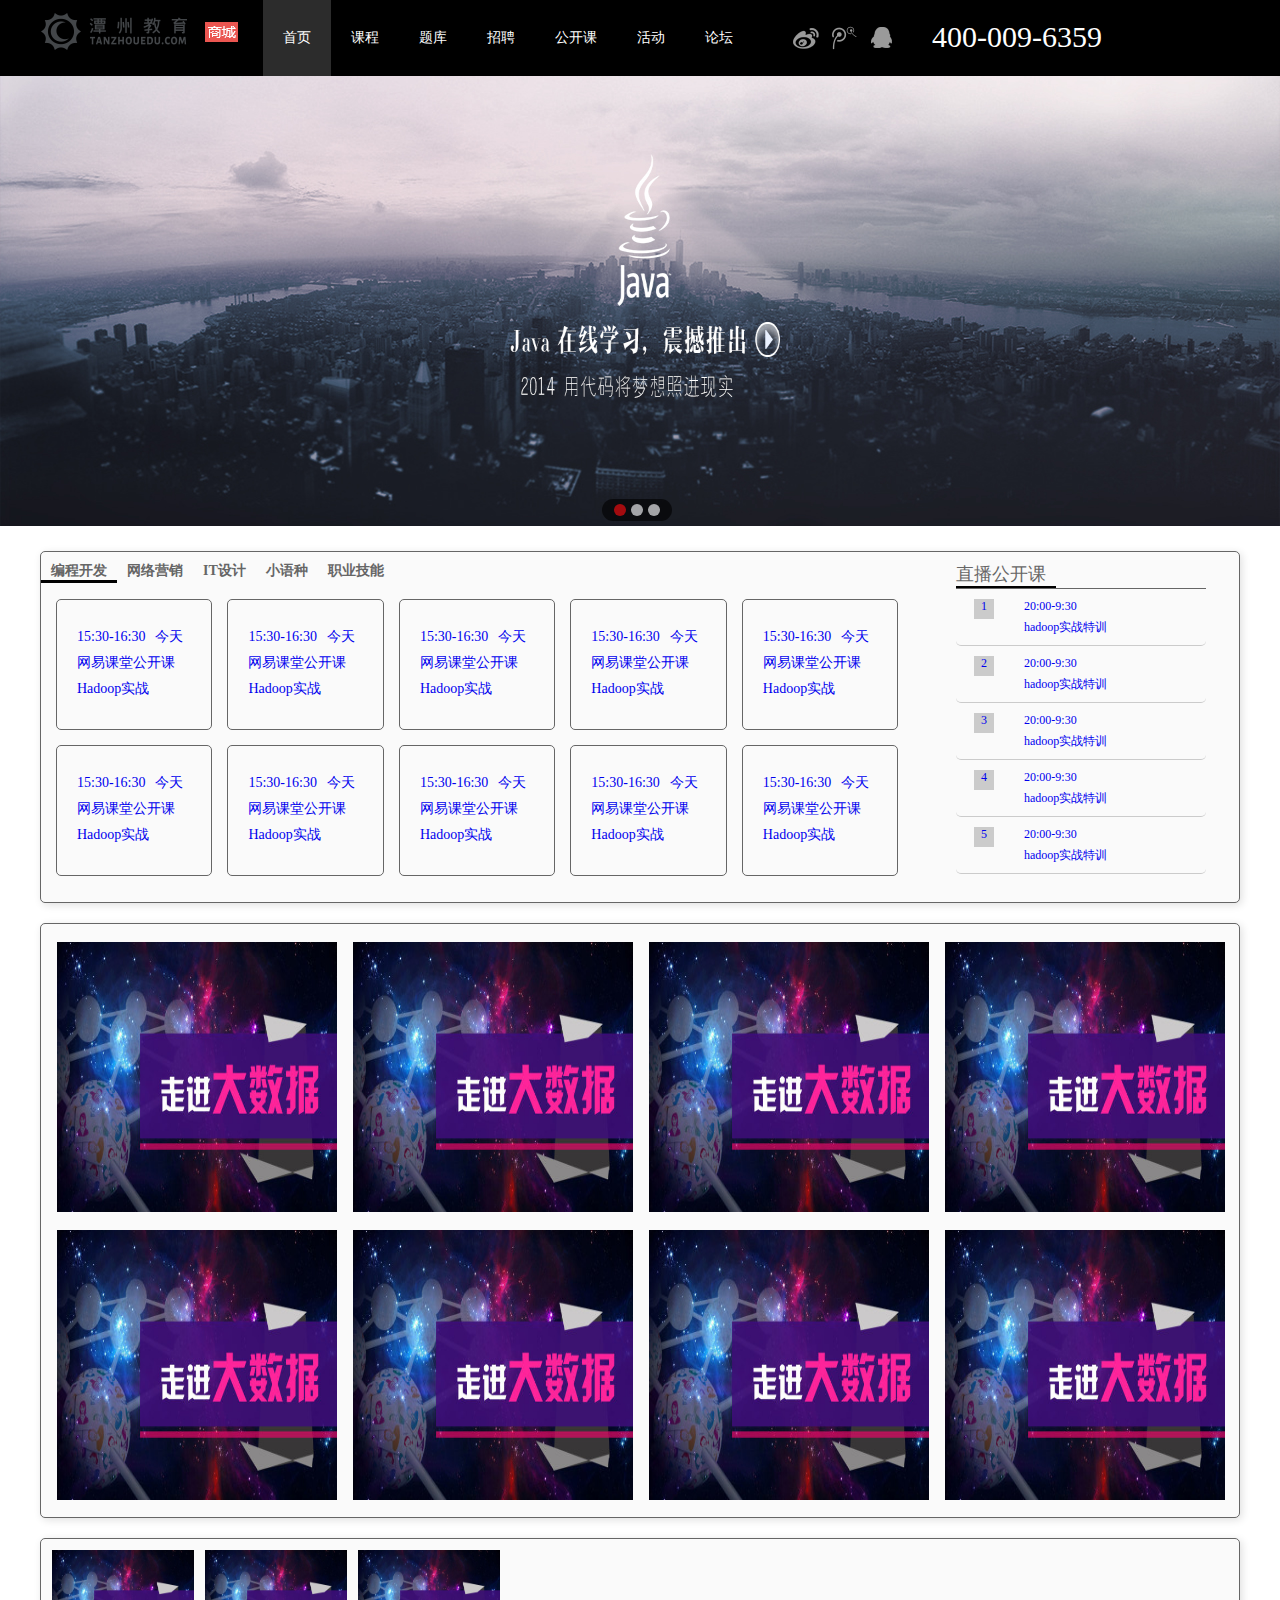
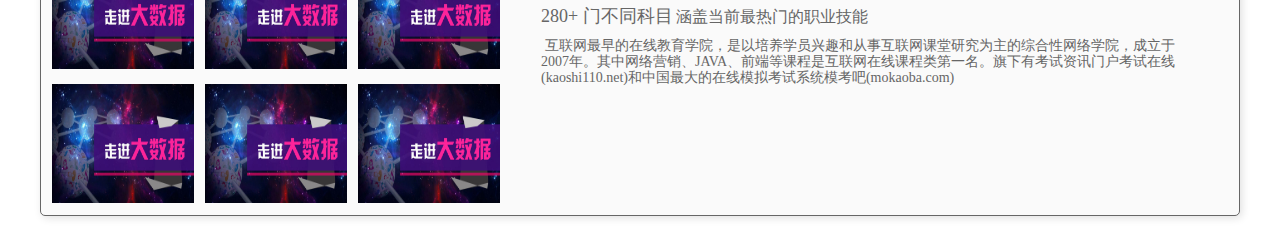
==== commit 92da1da7: "edu" ====
--- a/index.html
+++ b/index.html
@@ -1,57 +1,519 @@
-<!DOCTYPE html>
-<html lang="en-us">
-  <head>
-    <meta charset="UTF-8">
-    <title>Test by chowxiaoliang</title>
-    <meta name="viewport" content="width=device-width, initial-scale=1">
-    <link rel="stylesheet" type="text/css" href="stylesheets/normalize.css" media="screen">
-    <link href='https://fonts.googleapis.com/css?family=Open+Sans:400,700' rel='stylesheet' type='text/css'>
-    <link rel="stylesheet" type="text/css" href="stylesheets/stylesheet.css" media="screen">
-    <link rel="stylesheet" type="text/css" href="stylesheets/github-light.css" media="screen">
-  </head>
-  <body>
-    <section class="page-header">
-      <h1 class="project-name">Test</h1>
-      <h2 class="project-tagline">just a test</h2>
-      <a href="https://github.com/chowxiaoliang/test" class="btn">View on GitHub</a>
-      <a href="https://github.com/chowxiaoliang/test/zipball/master" class="btn">Download .zip</a>
-      <a href="https://github.com/chowxiaoliang/test/tarball/master" class="btn">Download .tar.gz</a>
-    </section>
-
-    <section class="main-content">
-      <h3>
-<a id="welcome-to-github-pages" class="anchor" href="#welcome-to-github-pages" aria-hidden="true"><span aria-hidden="true" class="octicon octicon-link"></span></a>Welcome to GitHub Pages.</h3>
-
-<p>This automatic page generator is the easiest way to create beautiful pages for all of your projects. Author your page content here <a href="https://guides.github.com/features/mastering-markdown/">using GitHub Flavored Markdown</a>, select a template crafted by a designer, and publish. After your page is generated, you can check out the new <code>gh-pages</code> branch locally. If you’re using GitHub Desktop, simply sync your repository and you’ll see the new branch.</p>
-
-<h3>
-<a id="designer-templates" class="anchor" href="#designer-templates" aria-hidden="true"><span aria-hidden="true" class="octicon octicon-link"></span></a>Designer Templates</h3>
-
-<p>We’ve crafted some handsome templates for you to use. Go ahead and click 'Continue to layouts' to browse through them. You can easily go back to edit your page before publishing. After publishing your page, you can revisit the page generator and switch to another theme. Your Page content will be preserved.</p>
-
-<h3>
-<a id="creating-pages-manually" class="anchor" href="#creating-pages-manually" aria-hidden="true"><span aria-hidden="true" class="octicon octicon-link"></span></a>Creating pages manually</h3>
-
-<p>If you prefer to not use the automatic generator, push a branch named <code>gh-pages</code> to your repository to create a page manually. In addition to supporting regular HTML content, GitHub Pages support Jekyll, a simple, blog aware static site generator. Jekyll makes it easy to create site-wide headers and footers without having to copy them across every page. It also offers intelligent blog support and other advanced templating features.</p>
-
-<h3>
-<a id="authors-and-contributors" class="anchor" href="#authors-and-contributors" aria-hidden="true"><span aria-hidden="true" class="octicon octicon-link"></span></a>Authors and Contributors</h3>
-
-<p>You can @mention a GitHub username to generate a link to their profile. The resulting <code>&lt;a&gt;</code> element will link to the contributor’s GitHub Profile. For example: In 2007, Chris Wanstrath (<a href="https://github.com/defunkt" class="user-mention">@defunkt</a>), PJ Hyett (<a href="https://github.com/pjhyett" class="user-mention">@pjhyett</a>), and Tom Preston-Werner (<a href="https://github.com/mojombo" class="user-mention">@mojombo</a>) founded GitHub.</p>
-
-<h3>
-<a id="support-or-contact" class="anchor" href="#support-or-contact" aria-hidden="true"><span aria-hidden="true" class="octicon octicon-link"></span></a>Support or Contact</h3>
-
-<p>Having trouble with Pages? Check out our <a href="https://help.github.com/pages">documentation</a> or <a href="https://github.com/contact">contact support</a> and we’ll help you sort it out.</p>
-
-      <footer class="site-footer">
-        <span class="site-footer-owner"><a href="https://github.com/chowxiaoliang/test">Test</a> is maintained by <a href="https://github.com/chowxiaoliang">chowxiaoliang</a>.</span>
-
-        <span class="site-footer-credits">This page was generated by <a href="https://pages.github.com">GitHub Pages</a> using the <a href="https://github.com/jasonlong/cayman-theme">Cayman theme</a> by <a href="https://twitter.com/jasonlong">Jason Long</a>.</span>
-      </footer>
-
-    </section>
-
-  
-  </body>
-</html>
+<!doctype html>
+<html>
+<head>
+	<meta http-equiv="Content-Type" content="text/html;charset=utf-8"/>
+	<meta name="keywords" content="关键词"/>
+	<meta name="description" content="描述"/>
+	<title>某教育学院官网</title>
+	<link rel="stylesheet" type="text/css" href="css/main.css"/>
+</head>
+<body>
+	<!--头部导航 start-->
+	<div class="head">
+		<div class="wrap">
+			<div class="logo">
+			</div>
+			<ul class="nav">
+				<li><a  class="sel" href="#">首页</a></li>
+				<li><a href="#">课程</a></li>
+				<li><a href="#">题库</a></li>
+				<li><a href="#">招聘</a></li>
+				<li><a href="#">公开课</a></li>
+				<li><a href="#">活动</a></li>
+				<li><a href="#">论坛</a></li>
+			</ul>
+			<div class="share">
+				<a href="#"><span class="sina"></span></a>
+				<a href="#"><span class="tx"></span></a>
+				<a href="#"><span class="qq"></span></a>
+				<span class="tel">400-009-6359</span>
+			</div>
+		</div>
+	</div>
+	<!--end头部导航-->
+	<!--banner start-->
+	<div class="banner">
+		<ul class="ban_pic">
+			<li>
+				<a href="#">
+					<img src="images/1.jpg" alt="#" width="100%" height="450">
+				</a>
+			</li>
+			<li>
+				<a href="#">
+					<img src="images/2.jpg" alt="#" width="100%" height="450">
+				</a>
+			</li>
+			<li>
+				<a href="#">
+					<img src="images/3.jpg" alt="#" width="100%" height="450">
+				</a>
+			</li>
+		</ul>
+		<ul class="ban_btn">
+			<li class="sel"></li>
+			<li></li>
+			<li></li>
+		</ul>
+	</div>
+	<!--end banner-->
+	<!--course start-->
+	<div class="course">
+		<!--c_left start-->
+		<div class="c_left">
+			<ul class="c_nav">
+				<li class="sel">编程开发</li>
+				<li>网络营销</li>
+				<li>IT设计</li>
+				<li>小语种</li>
+				<li>职业技能</li>
+			</ul>
+			<!--c_all start-->
+			<div class="c_all">
+				<!--c_list start-->
+				<ul class="c_list">
+					<li>
+						<a href="#">
+							<p>15:30-16:30<span>今天</span></p>
+							<p>网易课堂公开课</p>
+							<p>Hadoop实战</p>
+						</a>
+					</li>
+					<li>
+						<a href="#">
+							<p>15:30-16:30<span>今天</span></p>
+							<p>网易课堂公开课</p>
+							<p>Hadoop实战</p>
+						</a>
+					</li>
+					<li>
+						<a href="#">
+							<p>15:30-16:30<span>今天</span></p>
+							<p>网易课堂公开课</p>
+							<p>Hadoop实战</p>
+						</a>
+					</li>
+					<li>
+						<a href="#">
+							<p>15:30-16:30<span>今天</span></p>
+							<p>网易课堂公开课</p>
+							<p>Hadoop实战</p>
+						</a>
+					</li>
+					<li>
+						<a href="#">
+							<p>15:30-16:30<span>今天</span></p>
+							<p>网易课堂公开课</p>
+							<p>Hadoop实战</p>
+						</a>
+					</li>
+					<li>
+						<a href="#">
+							<p>15:30-16:30<span>今天</span></p>
+							<p>网易课堂公开课</p>
+							<p>Hadoop实战</p>
+						</a>
+					</li>
+					<li>
+						<a href="#">
+							<p>15:30-16:30<span>今天</span></p>
+							<p>网易课堂公开课</p>
+							<p>Hadoop实战</p>
+						</a>
+					</li>
+					<li>
+						<a href="#">
+							<p>15:30-16:30<span>今天</span></p>
+							<p>网易课堂公开课</p>
+							<p>Hadoop实战</p>
+						</a>
+					</li>
+					<li>
+						<a href="#">
+							<p>15:30-16:30<span>今天</span></p>
+							<p>网易课堂公开课</p>
+							<p>Hadoop实战</p>
+						</a>
+					</li>
+					<li>
+						<a href="#">
+							<p>15:30-16:30<span>今天</span></p>
+							<p>网易课堂公开课</p>
+							<p>Hadoop实战</p>
+						</a>
+					</li>
+				</ul>
+				<ul class="c_list" style="display:none">
+					<li>
+						<a href="#">
+							<p>15:30-16:30<span>今天</span></p>
+							<p>网易课堂公开课</p>
+							<p>Hadoop实战</p>
+						</a>
+					</li>
+					<li>
+						<a href="#">
+							<p>15:30-16:30<span>今天</span></p>
+							<p>网易课堂公开课</p>
+							<p>Hadoop实战</p>
+						</a>
+					</li>
+					<li>
+						<a href="#">
+							<p>15:30-16:30<span>今天</span></p>
+							<p>网易课堂公开课</p>
+							<p>Hadoop实战</p>
+						</a>
+					</li>
+					<li>
+						<a href="#">
+							<p>15:30-16:30<span>今天</span></p>
+							<p>网易课堂公开课</p>
+							<p>Hadoop实战</p>
+						</a>
+					</li>
+					<li>
+						<a href="#">
+							<p>15:30-16:30<span>今天</span></p>
+							<p>网易课堂公开课</p>
+							<p>Hadoop实战</p>
+						</a>
+					</li>
+					<li>
+						<a href="#">
+							<p>15:30-16:30<span>今天</span></p>
+							<p>网易课堂公开课</p>
+							<p>Hadoop实战</p>
+						</a>
+					</li>
+					<li>
+						<a href="#">
+							<p>15:30-16:30<span>今天</span></p>
+							<p>网易课堂公开课</p>
+							<p>Hadoop实战</p>
+						</a>
+					</li>
+					<li>
+						<a href="#">
+							<p>15:30-16:30<span>今天</span></p>
+							<p>网易课堂公开课</p>
+							<p>Hadoop实战</p>
+						</a>
+					</li>
+					<li>
+						<a href="#">
+							<p>15:30-16:30<span>今天</span></p>
+							<p>网易课堂公开课</p>
+							<p>Hadoop实战</p>
+						</a>
+					</li>
+				</ul>
+				<ul class="c_list" style="display:none">
+					<li>
+						<a href="#">
+							<p>15:30-16:30<span>今天</span></p>
+							<p>网易课堂公开课</p>
+							<p>Hadoop实战</p>
+						</a>
+					</li>
+					<li>
+						<a href="#">
+							<p>15:30-16:30<span>今天</span></p>
+							<p>网易课堂公开课</p>
+							<p>Hadoop实战</p>
+						</a>
+					</li>
+					<li>
+						<a href="#">
+							<p>15:30-16:30<span>今天</span></p>
+							<p>网易课堂公开课</p>
+							<p>Hadoop实战</p>
+						</a>
+					</li>
+					<li>
+						<a href="#">
+							<p>15:30-16:30<span>今天</span></p>
+							<p>网易课堂公开课</p>
+							<p>Hadoop实战</p>
+						</a>
+					</li>
+					<li>
+						<a href="#">
+							<p>15:30-16:30<span>今天</span></p>
+							<p>网易课堂公开课</p>
+							<p>Hadoop实战</p>
+						</a>
+					</li>
+					<li>
+						<a href="#">
+							<p>15:30-16:30<span>今天</span></p>
+							<p>网易课堂公开课</p>
+							<p>Hadoop实战</p>
+						</a>
+					</li>
+					<li>
+						<a href="#">
+							<p>15:30-16:30<span>今天</span></p>
+							<p>网易课堂公开课</p>
+							<p>Hadoop实战</p>
+						</a>
+					</li>
+					<li>
+						<a href="#">
+							<p>15:30-16:30<span>今天</span></p>
+							<p>网易课堂公开课</p>
+							<p>Hadoop实战</p>
+						</a>
+					</li>
+				</ul>
+				<ul class="c_list" style="display:none">
+					<li>
+						<a href="#">
+							<p>15:30-16:30<span>今天</span></p>
+							<p>网易课堂公开课</p>
+							<p>Hadoop实战</p>
+						</a>
+					</li>
+					<li>
+						<a href="#">
+							<p>15:30-16:30<span>今天</span></p>
+							<p>网易课堂公开课</p>
+							<p>Hadoop实战</p>
+						</a>
+					</li>
+					<li>
+						<a href="#">
+							<p>15:30-16:30<span>今天</span></p>
+							<p>网易课堂公开课</p>
+							<p>Hadoop实战</p>
+						</a>
+					</li>
+					<li>
+						<a href="#">
+							<p>15:30-16:30<span>今天</span></p>
+							<p>网易课堂公开课</p>
+							<p>Hadoop实战</p>
+						</a>
+					</li>
+					<li>
+						<a href="#">
+							<p>15:30-16:30<span>今天</span></p>
+							<p>网易课堂公开课</p>
+							<p>Hadoop实战</p>
+						</a>
+					</li>
+					<li>
+						<a href="#">
+							<p>15:30-16:30<span>今天</span></p>
+							<p>网易课堂公开课</p>
+							<p>Hadoop实战</p>
+						</a>
+					</li>
+					<li>
+						<a href="#">
+							<p>15:30-16:30<span>今天</span></p>
+							<p>网易课堂公开课</p>
+							<p>Hadoop实战</p>
+						</a>
+					</li>
+				</ul>
+				<ul class="c_list" style="display:none">
+					<li>
+						<a href="#">
+							<p>15:30-16:30<span>今天</span></p>
+							<p>网易课堂公开课</p>
+							<p>Hadoop实战</p>
+						</a>
+					</li>
+					<li>
+						<a href="#">
+							<p>15:30-16:30<span>今天</span></p>
+							<p>网易课堂公开课</p>
+							<p>Hadoop实战</p>
+						</a>
+					</li>
+					<li>
+						<a href="#">
+							<p>15:30-16:30<span>今天</span></p>
+							<p>网易课堂公开课</p>
+							<p>Hadoop实战</p>
+						</a>
+					</li>
+					<li>
+						<a href="#">
+							<p>15:30-16:30<span>今天</span></p>
+							<p>网易课堂公开课</p>
+							<p>Hadoop实战</p>
+						</a>
+					</li>
+					<li>
+						<a href="#">
+							<p>15:30-16:30<span>今天</span></p>
+							<p>网易课堂公开课</p>
+							<p>Hadoop实战</p>
+						</a>
+					</li>
+					<li>
+						<a href="#">
+							<p>15:30-16:30<span>今天</span></p>
+							<p>网易课堂公开课</p>
+							<p>Hadoop实战</p>
+						</a>
+					</li>
+				</ul>
+				<!--end c_list-->
+			</div>
+			<!--end c_all-->
+		</div>
+		<!-- end c_left-->
+		<!--c_right start-->
+		<div class="c_right">
+			<div class="zb_title">
+				<p>直播公开课</p>
+			</div>
+			<ul class="zb_all">
+				<li>
+					<a href="#">
+						<span class="number">1</span>
+						<p>20:00-9:30</p>
+						<p>hadoop实战特训</p>
+					</a>
+				</li>
+				<li>
+					<a href="#">
+						<span class="number">2</span>
+						<p>20:00-9:30</p>
+						<p>hadoop实战特训</p>
+					</a>
+				</li>
+				<li>
+					<a href="#">
+						<span class="number">3</span>
+						<p>20:00-9:30</p>
+						<p>hadoop实战特训</p>
+					</a>
+				</li>
+				<li>
+					<a href="#">
+						<span class="number">4</span>
+						<p>20:00-9:30</p>
+						<p>hadoop实战特训</p>
+					</a>
+				</li>
+				<li>
+					<a href="#">
+						<span class="number">5</span>
+						<p>20:00-9:30</p>
+						<p>hadoop实战特训</p>
+					</a>
+				</li>
+			</ul>
+		</div>
+		<!--end c_right-->
+	</div>
+	<!--end course-->
+	<!--hot start-->
+	<div class="hot">
+		<ul class="hot_pic">
+			<li>
+				<img src="images/510.jpg" alt="大数据"width="280" height="270" z-index="0">
+				<div class="shadow">
+				</div>
+				<div class="shadow_con">
+					<a href="#">20:00-9:30</a>
+					<a href="#">hadoop实战特训</a>
+				</div>
+			</li>
+			<li>
+				<img src="images/510.jpg" alt="大数据"width="280" height="270" z-index="0">
+				<div class="shadow">
+				</div>
+				<div class="shadow_con">
+					<a href="#">20:00-9:30</a>
+					<a href="#">hadoop实战特训</a>
+				</div>
+			</li>
+			<li>
+				<img src="images/510.jpg" alt="大数据"width="280" height="270" z-index="0">
+				<div class="shadow">
+				</div>
+				<div class="shadow_con">
+					<a href="#">20:00-9:30</a>
+					<a href="#">hadoop实战特训</a>
+				</div>
+			</li>
+			<li>
+				<img src="images/510.jpg" alt="大数据"width="280" height="270" z-index="0">
+				<div class="shadow">
+				</div>
+				<div class="shadow_con">
+					<a href="#">20:00-9:30</a>
+					<a href="#">hadoop实战特训</a>
+				</div>
+			</li>
+			<li>
+				<img src="images/510.jpg" alt="大数据"width="280" height="270" z-index="0">
+				<div class="shadow">
+				</div>
+				<div class="shadow_con">
+					<a href="#">20:00-9:30</a>
+					<a href="#">hadoop实战特训</a>
+				</div>
+			</li>
+			<li>
+				<img src="images/510.jpg" alt="大数据"width="280" height="270" z-index="0">
+				<div class="shadow">
+				</div>
+				<div class="shadow_con">
+					<a href="#">20:00-9:30</a>
+					<a href="#">hadoop实战特训</a>
+				</div>
+			</li>
+			<li>
+				<img src="images/510.jpg" alt="大数据"width="280" height="270" z-index="0">
+				<div class="shadow">
+				</div>
+				<div class="shadow_con">
+					<a href="#">20:00-9:30</a>
+					<a href="#">hadoop实战特训</a>
+				</div>
+			</li>
+			<li>
+				<img src="images/510.jpg" alt="大数据"width="280" height="270" z-index="0">
+				<div class="shadow">
+				</div>
+				<div class="shadow_con">
+					<a href="#">20:00-9:30</a>
+					<a href="#">hadoop实战特训</a>
+				</div>
+			</li>
+		</ul>
+	</div>
+	<!--end hot-->
+	<!--other start-->
+	<div class="other">
+		<!--other_left start-->
+		<ul class="other_left">
+			<li><img src="images/510.jpg" alt="大数据"width="142" height="119"></li>
+			<li><img src="images/510.jpg" alt="大数据"width="142" height="119"></li>
+			<li><img src="images/510.jpg" alt="大数据"width="142" height="119"></li>
+			<li><img src="images/510.jpg" alt="大数据"width="142" height="119"></li>
+			<li><img src="images/510.jpg" alt="大数据"width="142" height="119"></li>
+			<li><img src="images/510.jpg" alt="大数据"width="142" height="119"></li>
+		</ul>
+		<!--end other_left-->
+		<!--other_right start-->
+		<div class="other_right">
+			<div class="desc">
+				<span style="font-size:18px;">280+ 门不同科目</span>
+				<span style="margin-top:10px;font-size:16px;">涵盖当前最热门的职业技能</span>
+				<p style="margin-top:10px;font-size:14px;">&nbsp;互联网最早的在线教育学院，是以培养学员兴趣和从事互联网课堂研究为主的综合性网络学院，成立于2007年。其中网络营销、JAVA、前端等课程是互联网在线课程类第一名。旗下有考试资讯门户考试在线(kaoshi110.net)和中国最大的在线模拟考试系统模考吧(mokaoba.com)</p>
+			</div>
+		</div>
+		<!--end other_right-->
+	</div>
+	<!--other end-->
+	<script type="text/javascript" src="js/jquery-1.11.1.js"></script>
+	<script type="text/javascript" src="js/main.js"></script>
+</body>
+<html>--- a/css/main.css
+++ b/css/main.css
@@ -0,0 +1,334 @@
+*{
+	padding:0px;
+	margin:0px;
+}
+body{
+	font-size:12px;
+	font-family:"微软雅黑";
+	color:#666;
+}
+a{
+	text-decoration:none;
+}
+/*head start*/
+.head{
+	width:100%;
+	height:76px;
+	background:#000;
+	position:fixed;
+	top:0;
+	left:0;
+	z-index:100;
+}
+.head .wrap{
+	margin:0 auto;
+	width:1198px;
+	height:76px;
+}
+.head .wrap .logo{
+	width:198px;
+	height:38px;
+	float:left;
+	background:url("../images/head_logo.png") no-repeat center;
+	margin-top: 13px;
+}
+.head .wrap ul{
+	width:520px;
+	height:76px;
+	margin-left:24px;
+	float:left;
+}
+.head .wrap ul li{
+	list-style-type:none;
+	float:left;
+}
+.head .wrap ul li .sel{
+	background:#2c2c2c;
+}
+.head .wrap ul li a{
+	color:#fff;
+	display:block;
+	line-height:76px;
+	font-size:14px;
+	padding:0 20px 0 20px;
+}
+.head .wrap ul li a:hover{
+	background:#2c2c2c;
+}
+.head .wrap .share{
+	width:450px;
+	height:76px;
+	float:left;
+	margin-left:5px;
+}
+.head .wrap .share a{
+	width:38px;
+	height:38px;
+	display:block;
+	float:left;
+	border-radius:5px;
+	position:relative;
+	margin-top: 20px;
+	overflow:hidden;
+}
+.head .wrap .share a span{
+	width:38px;
+	height:80px;
+	display:block;
+	background:url("../images/share.png") no-repeat;
+	position:absolute;
+}
+.head .wrap .share a .sina{
+	background-position:3px 6px;
+}
+.head .wrap .share a .tx{
+	background-position:-42px 6px;
+}
+.head .wrap .share a .qq{
+	background-position:-82px 6px;
+}
+.head .wrap .share .tel{
+	display:block;
+	float:left;
+	font-size:30px;
+	margin-left:30px;
+	margin-top:20px;
+	color:#fff;
+}
+/*end head*/
+/*banner start*/
+.banner{
+	width:100%;
+	height:455px;
+	margin-top:76px;
+	position:relative;
+}
+.banner .ban_pic{
+	width:100%;
+	height:450px;
+}
+.banner .ban_pic li{
+	list-style-type:none;
+	float:left;
+	position:absolute;
+	top:0px;
+	left:0px;
+}
+.banner .ban_btn{
+	position:absolute;
+	bottom:10px;
+	left:47%;
+	border-radius:15px;
+	background:#000;
+	opacity:0.6;
+	padding: 5px 12px 5px 7px;
+}
+.banner .ban_btn li{
+	width:12px;
+	height:12px;
+	list-style-type:none;
+	float:left;
+	background:red;
+	margin-left:5px;
+	border-radius:15px;
+	background:#fff;
+}
+.banner .ban_btn .sel{
+	background:red;
+}
+/*end banner*/
+/*course start*/
+.course{
+	width:1198px;
+	height:350px;
+	border:1px solid #666;
+	border-radius:5px;
+	margin:20px auto;
+	background:#FAFAFA;
+	box-shadow: 2px 2px 8px #e0e0e0;
+}
+.course .c_left{
+	width:910px;
+	height:350px;
+	float:left;
+}
+.course .c_left .c_nav{
+	width:800px;
+	height:32px;
+}
+.course .c_left .c_nav li{
+	list-style-type:none;
+	float:left;
+	padding:10px 10px 0px 10px;
+	cursor:pointer;
+	font-size:14px;
+	font-weight:bold;
+}
+.course .c_left .c_nav .sel{
+	border-bottom:3px solid #000;
+}
+.course .c_left .c_all .c_list{
+	width:910px;
+	height:300px;
+}
+.course .c_left .c_all ul li{
+	list-style-type:none;
+	float:left;
+}
+.course .c_left .c_all ul li a{
+	margin-left:15px;
+	margin-top:15px;
+	border:1px solid #666;
+	border-radius:5px;
+	display:block;
+	padding:20px 28px 31px 20px;
+	font-size:14px;
+}
+.course .c_left .c_all ul li a:hover{
+	box-shadow:2px 2px 2px #000;
+}
+.course .c_left .c_all ul li a p{
+	margin-top:8px;
+}
+.course .c_left .c_all ul li a p span{
+	margin-left:10px;
+}
+.course .c_right{
+	width:250px;
+	height:350px;
+	float:left;
+	margin-left:5px;
+}
+.course .c_right .zb_title{
+	widht:250px;
+	border-bottom:1px solid #666;
+	margin-top:10px;
+}
+.course .c_right .zb_title p{
+	width:100px;
+	border-bottom:2px solid #000;
+	font-size:18px;
+	font-weight:25px;
+}
+.course .c_right .zb_all{
+	width:250px;
+	height:300px;
+}
+.course .c_right ul li{
+	list-style-type:none;
+}
+.course .c_right ul li a{
+	display:block;
+	border-radius:5px;
+	margin-top:10px;
+	border-bottom:1px solid #cbcbcb;
+	padding: 0px 8px 9px 18px;
+}
+.course .c_right ul li a .number{
+	width:20px;
+	height:20px;
+	background:#cbcbcb;
+	float:left;
+	text-align:center;
+}
+.course .c_right ul li a p{
+	margin-left:50px;
+	margin-top:5px;
+}
+/*end course*/
+/*hot start*/
+.hot{
+	width:1198px;
+	height:593px;
+	border:1px solid #666;
+	border-radius:5px;
+	margin:20px auto;
+	background:#FAFAFA;
+	box-shadow: 2px 2px 8px #e0e0e0;
+}
+.hot ul{
+	width:1198px;
+	height:612px;
+}
+.hot ul li{
+	list-style-type:none;
+	position:relative;
+	float:left;
+	width:280px;
+	height:270px;
+	margin-left: 16px;
+    margin-top: 18px;
+}
+.hot ul li .shadow{
+	position:absolute;
+	width:280px;
+	height:270px;
+	display:none;
+	background:#000;
+	opacity:0.5;
+	z-index:1;
+}
+.hot ul li .shadow_con{
+	position:absolute;
+	width:280px;
+	height:270px;
+	vertical-align:center;
+	display:none;
+	z-index:2;
+}
+.hot ul li .shadow_con a{
+	display:block;
+	margin-left:30px;
+	margin-top:10px;
+	font-size:16px;
+	color:#fff;
+}
+.hot ul li .shadow_con a:hover{
+	text-decoration:underline;
+}
+.hot ul li:hover .shadow{
+	left:0;
+	top:0;
+	display:block;
+}
+.hot ul li:hover .shadow_con{
+	left:0;
+	top:0;
+	display:block;
+}
+/*end hot*/
+/*other start*/
+.other{
+	width:1198px;
+	height:276px;
+	border:1px solid #666;
+	border-radius:5px;
+	margin:20px auto;
+	background:#FAFAFA;
+	box-shadow: 2px 2px 8px #e0e0e0;
+}
+.other .other_left{
+	width:470px;
+	height:276px;
+	float:left;
+}
+.other ul li{
+	list-style-type:none;
+	float:left;
+	margin-left: 11px;
+	margin-top: 11px;
+}
+.other .other_right{
+	width:670px;
+	height:230px;
+	float:left;
+	margin-left:15px;
+}
+.other .other_right .desc{
+	margin-top: 65px;
+    margin-left: 15px;
+}
+.other .other_right .desc p{
+	line-height:16px;
+}
+/*end other*/
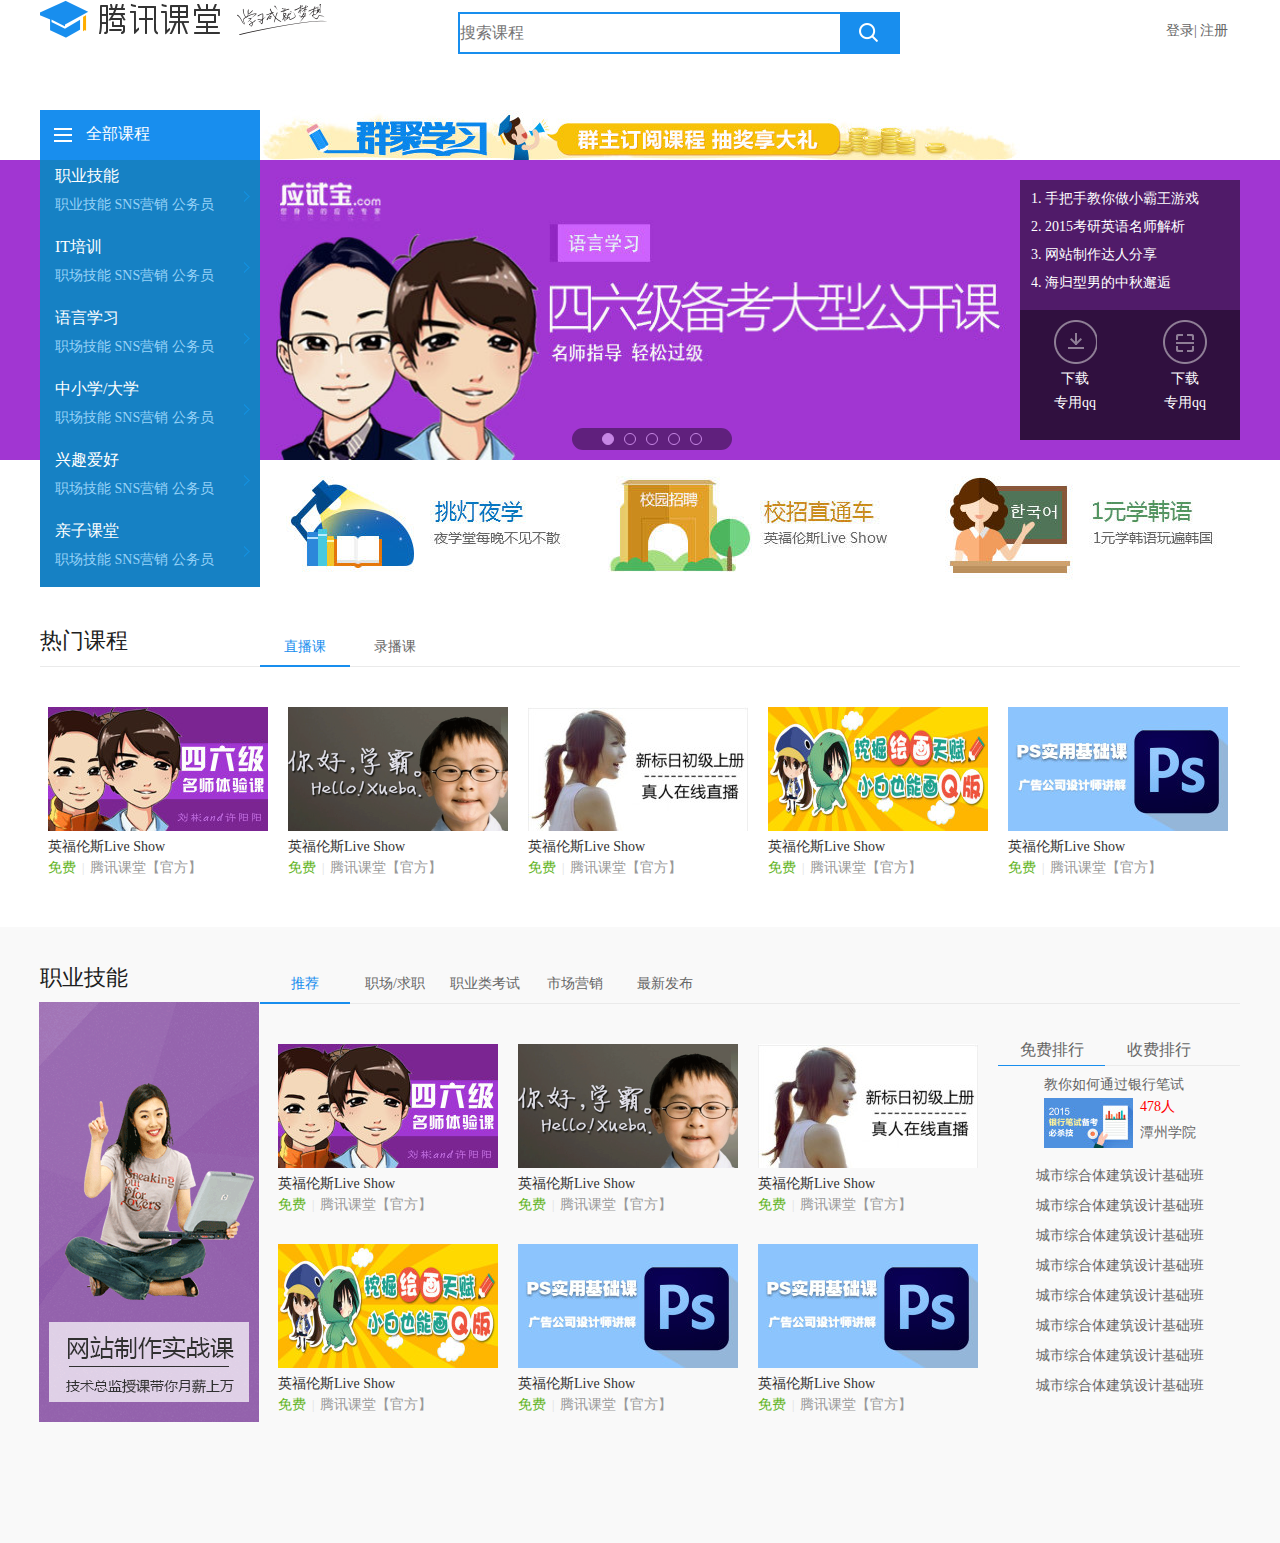
==== commit ee858ffe: "qq_course" ====
--- a/index.html
+++ b/index.html
@@ -1,519 +1,813 @@
 <!doctype html>
 <html>
 <head>
-	<meta http-equiv="Content-Type" content="text/html;charset=utf-8"/>
-	<meta name="keywords" content="关键词"/>
-	<meta name="description" content="描述"/>
-	<title>某教育学院官网</title>
-	<link rel="stylesheet" type="text/css" href="css/main.css"/>
+	<meta http-equiv="Content-Type" content="text/html;charset=utf-8">
+	<meta name="keywords" content="关键词">
+	<meta name="description" content="描述">
+	<title>仿腾讯课堂首页</title>
+	<link rel="stylesheet" type="text/css" href="css/main.css">
+	<script type="text/javascript" src="js/jquery-1.11.1.js"></script>
+	<script type="text/javascript" src="js/main.js"></script>
 </head>
 <body>
-	<!--头部导航 start-->
-	<div class="head">
-		<div class="wrap">
-			<div class="logo">
+	<!--header start-->
+	<div class="header">
+		<div class="logo"></div>
+		<div class="search">
+			<input type="text" class="_search" placeholder="搜索课程">
+			<span></span>
+		</div>
+		<div class="login">
+			<a href="#">登录</a>|
+			<a href="#">注册</a>
+		</div>
+	</div>
+	<!end header>
+	<!--banner start-->
+	<div class="banner">
+		<!--b_adv start-->
+		<div class="b_adv">
+		</div>
+		<!--end b_adv-->
+		<!--b_focus start-->
+		<div class="b_focus">
+			<!--b_bg start-->
+			<div class="b_bg">
+				<!--b_img start-->
+				<ul class="b_img">
+					<li>
+						<a href="#">
+							<img src="images/banner-1.jpg" width="760" height="300" alt="腾讯课堂">
+						</a>
+					</li>
+					<li>
+						<a href="#">
+							<img src="images/banner-2.jpg" width="760" height="300" alt="腾讯课堂">
+						</a>
+					</li>
+					<li>
+						<a href="#">
+							<img src="images/banner-3.jpg" width="760" height="300" alt="腾讯课堂">
+						</a>
+					</li>
+					<li>
+						<a href="#">
+							<img src="images/banner-4.jpg" width="760" height="300" alt="腾讯课堂">
+						</a>
+					</li>
+					<li>
+						<a href="#">
+							<img src="images/banner-5.jpg" width="760" height="300" alt="腾讯课堂">
+						</a>
+					</li>
+				</ul>
+				<!--end b_img-->
+				<ul class="b_btn">
+					<li class="sel" data-color="#A136D2"></li>
+					<li data-color="#6766CE"></li>
+					<li data-color="#4E4D9B"></li>
+					<li data-color="#563481"></li>
+					<li data-color="#009DE4"></li>
+				</ul>
+				<a click="javascript(0)" class="f_ear pre"></a>
+				<a click="javascript(0)" class="f_ear next"></a>
+				<!--tools start-->
+				
+				<div class="shadow">
+				</div>
+				<div class="b_tools">
+					<ul>
+						<li><a href="#">手把手教你做小霸王游戏</a></li>
+						<li><a href="#">2015考研英语名师解析</a></li>
+						<li><a href="#">网站制作达人分享</a></li>
+						<li><a href="#">海归型男的中秋邂逅</a></li>
+					</ul>
+					<div class="down_qq">
+						<i></i>
+						<span>下载</span>
+						<span>专用qq</span>
+					</div>
+					<div class="code_qq">
+						<i></i>
+						<em></em>
+						<span>下载</span>
+						<span>专用qq</span>
+					</div>
+					<div class="qq_shadow">
+					</div>
+				</div>
+				<!--end tools-->
+				<!--b_menu start-->
+				<ul class="b_menu">
+					<li class="all">
+						<span></span>
+						<a href="#">全部课程</a>
+					</li>
+					<li>
+						<h2><a href="#">职业技能</a></h2>
+						<i></i>
+						<h3><a href=#>职业技能</a>
+							<a href=#>SNS营销</a>
+							<a href=#>公务员</a>
+						</h3>
+						<!--show_menu start-->
+						<div class="show_menu">
+							<div class="info">
+								<p class="first">
+									<span><a href="#">市场营销</a></span>
+									<a href="#">淘宝营销</a>
+									<a href="#">网络推广</a>
+									<a href="#">SNS营销</a>
+								</p>
+								<p class="second">
+									<span>
+										<a href="#">创业培训</a>
+										<a href="#">创业指导</a>
+									</span>
+								</p>
+							</div>
+							<div class="info">
+								<p class="first">
+									<span><a href="#">市场营销</a></span>
+									<a href="#">淘宝营销</a>
+									<a href="#">网络推广</a>
+									<a href="#">SNS营销</a>
+								</p>
+								<p class="second">
+									<span>
+										<a href="#">创业培训</a>
+										<a href="#">创业指导</a>
+									</span>
+								</p>
+							</div>
+							<div class="info">
+								<p class="first">
+									<span><a href="#">市场营销</a></span>
+									<a href="#">淘宝营销</a>
+									<a href="#">网络推广</a>
+									<a href="#">SNS营销</a>
+								</p>
+								<p class="second">
+									<span>
+										<a href="#">创业培训</a>
+										<a href="#">创业指导</a>
+									</span>
+								</p>
+							</div>
+							<div class="info sel">
+								<p class="first">
+									<span><a href="#">市场营销</a></span>
+									<a href="#">淘宝营销</a>
+									<a href="#">网络推广</a>
+									<a href="#">SNS营销</a>
+								</p>
+								<p class="second">
+									<span>
+										<a href="#">创业培训</a>
+										<a href="#">创业指导</a>
+									</span>
+								</p>
+							</div>
+						</div>
+						<!--end show_menu-->
+					</li>
+					<li>
+						<h2>
+							<a href="#">IT培训</a>
+						</h2>
+						<i></i>
+						<h3>
+							<a href="#">职场技能</a>
+							<a href="#">SNS营销</a>
+							<a href="#">公务员</a>
+						</h3>
+						<!--show_menu start-->
+						<div class="show_menu">
+							<div class="info">
+								<p class="first">
+									<span><a href="#">市场营销</a></span>
+									<a href="#">淘宝营销</a>
+									<a href="#">网络推广</a>
+									<a href="#">SNS营销</a>
+								</p>
+								<p class="second">
+									<span>
+										<a href="#">创业培训</a>
+										<a href="#">创业指导</a>
+									</span>
+								</p>
+							</div>
+							<div class="info">
+								<p class="first">
+									<span><a href="#">市场营销</a></span>
+									<a href="#">淘宝营销</a>
+									<a href="#">网络推广</a>
+									<a href="#">SNS营销</a>
+								</p>
+								<p class="second">
+									<span>
+										<a href="#">创业培训</a>
+										<a href="#">创业指导</a>
+									</span>
+								</p>
+							</div>
+							<div class="info">
+								<p class="first">
+									<span><a href="#">市场营销</a></span>
+									<a href="#">淘宝营销</a>
+									<a href="#">网络推广</a>
+									<a href="#">SNS营销</a>
+								</p>
+								<p class="second">
+									<span>
+										<a href="#">创业培训</a>
+										<a href="#">创业指导</a>
+									</span>
+								</p>
+							</div>
+							<div class="info sel">
+								<p class="first">
+									<span><a href="#">市场营销</a></span>
+									<a href="#">淘宝营销</a>
+									<a href="#">网络推广</a>
+									<a href="#">SNS营销</a>
+								</p>
+								<p class="second">
+									<span>
+										<a href="#">创业培训</a>
+										<a href="#">创业指导</a>
+									</span>
+								</p>
+							</div>
+						</div>
+						<!--end show_menu-->
+					</li>
+					<li>
+						<h2>
+							<a href="#">语言学习</a>
+						</h2>
+						<i></i>
+						<h3>
+							<a href="#">职场技能</a>
+							<a href="#">SNS营销</a>
+							<a href="#">公务员</a>
+						</h3>
+						<!--show_menu start-->
+						<div class="show_menu">
+							<div class="info">
+								<p class="first">
+									<span><a href="#">市场营销</a></span>
+									<a href="#">淘宝营销</a>
+									<a href="#">网络推广</a>
+									<a href="#">SNS营销</a>
+								</p>
+								<p class="second">
+									<span>
+										<a href="#">创业培训</a>
+										<a href="#">创业指导</a>
+									</span>
+								</p>
+							</div>
+							<div class="info">
+								<p class="first">
+									<span><a href="#">市场营销</a></span>
+									<a href="#">淘宝营销</a>
+									<a href="#">网络推广</a>
+									<a href="#">SNS营销</a>
+								</p>
+								<p class="second">
+									<span>
+										<a href="#">创业培训</a>
+										<a href="#">创业指导</a>
+									</span>
+								</p>
+							</div>
+							<div class="info">
+								<p class="first">
+									<span><a href="#">市场营销</a></span>
+									<a href="#">淘宝营销</a>
+									<a href="#">网络推广</a>
+									<a href="#">SNS营销</a>
+								</p>
+								<p class="second">
+									<span>
+										<a href="#">创业培训</a>
+										<a href="#">创业指导</a>
+									</span>
+								</p>
+							</div>
+							<div class="info sel">
+								<p class="first">
+									<span><a href="#">市场营销</a></span>
+									<a href="#">淘宝营销</a>
+									<a href="#">网络推广</a>
+									<a href="#">SNS营销</a>
+								</p>
+								<p class="second">
+									<span>
+										<a href="#">创业培训</a>
+										<a href="#">创业指导</a>
+									</span>
+								</p>
+							</div>
+						</div>
+						<!--end show_menu-->
+					</li>
+					<li>
+						<h2>
+							<a href="#">中小学/大学</a>
+						</h2>
+						<i></i>
+						<h3>
+							<a href="#">职场技能</a>
+							<a href="#">SNS营销</a>
+							<a href="#">公务员</a>
+						</h3>
+						<!--show_menu start-->
+						<div class="show_menu">
+							<div class="info">
+								<p class="first">
+									<span><a href="#">市场营销</a></span>
+									<a href="#">淘宝营销</a>
+									<a href="#">网络推广</a>
+									<a href="#">SNS营销</a>
+								</p>
+								<p class="second">
+									<span>
+										<a href="#">创业培训</a>
+										<a href="#">创业指导</a>
+									</span>
+								</p>
+							</div>
+							<div class="info">
+								<p class="first">
+									<span><a href="#">市场营销</a></span>
+									<a href="#">淘宝营销</a>
+									<a href="#">网络推广</a>
+									<a href="#">SNS营销</a>
+								</p>
+								<p class="second">
+									<span>
+										<a href="#">创业培训</a>
+										<a href="#">创业指导</a>
+									</span>
+								</p>
+							</div>
+							<div class="info">
+								<p class="first">
+									<span><a href="#">市场营销</a></span>
+									<a href="#">淘宝营销</a>
+									<a href="#">网络推广</a>
+									<a href="#">SNS营销</a>
+								</p>
+								<p class="second">
+									<span>
+										<a href="#">创业培训</a>
+										<a href="#">创业指导</a>
+									</span>
+								</p>
+							</div>
+							<div class="info sel">
+								<p class="first">
+									<span><a href="#">市场营销</a></span>
+									<a href="#">淘宝营销</a>
+									<a href="#">网络推广</a>
+									<a href="#">SNS营销</a>
+								</p>
+								<p class="second">
+									<span>
+										<a href="#">创业培训</a>
+										<a href="#">创业指导</a>
+									</span>
+								</p>
+							</div>
+						</div>
+						<!--end show_menu-->
+					</li>
+					<li>
+						<h2>
+							<a href="#">兴趣爱好</a>
+						</h2>
+						<i></i>
+						<h3>
+							<a href="#">职场技能</a>
+							<a href="#">SNS营销</a>
+							<a href="#">公务员</a>
+						</h3>
+						<!--show_menu start-->
+						<div class="show_menu">
+							<div class="info">
+								<p class="first">
+									<span><a href="#">市场营销</a></span>
+									<a href="#">淘宝营销</a>
+									<a href="#">网络推广</a>
+									<a href="#">SNS营销</a>
+								</p>
+								<p class="second">
+									<span>
+										<a href="#">创业培训</a>
+										<a href="#">创业指导</a>
+									</span>
+								</p>
+							</div>
+							<div class="info">
+								<p class="first">
+									<span><a href="#">市场营销</a></span>
+									<a href="#">淘宝营销</a>
+									<a href="#">网络推广</a>
+									<a href="#">SNS营销</a>
+								</p>
+								<p class="second">
+									<span>
+										<a href="#">创业培训</a>
+										<a href="#">创业指导</a>
+									</span>
+								</p>
+							</div>
+							<div class="info">
+								<p class="first">
+									<span><a href="#">市场营销</a></span>
+									<a href="#">淘宝营销</a>
+									<a href="#">网络推广</a>
+									<a href="#">SNS营销</a>
+								</p>
+								<p class="second">
+									<span>
+										<a href="#">创业培训</a>
+										<a href="#">创业指导</a>
+									</span>
+								</p>
+							</div>
+							<div class="info sel">
+								<p class="first">
+									<span><a href="#">市场营销</a></span>
+									<a href="#">淘宝营销</a>
+									<a href="#">网络推广</a>
+									<a href="#">SNS营销</a>
+								</p>
+								<p class="second">
+									<span>
+										<a href="#">创业培训</a>
+										<a href="#">创业指导</a>
+									</span>
+								</p>
+							</div>
+						</div>
+						<!--end show_menu-->
+					</li>
+					<li>
+						<h2>
+							<a href="#">亲子课堂</a>
+						</h2>
+						<i></i>
+						<h3>
+							<a href="#">职场技能</a>
+							<a href="#">SNS营销</a>
+							<a href="#">公务员</a>
+						</h3>
+						<!--show_menu start-->
+						<div class="show_menu">
+							<div class="info">
+								<p class="first">
+									<span><a href="#">市场营销</a></span>
+									<a href="#">淘宝营销</a>
+									<a href="#">网络推广</a>
+									<a href="#">SNS营销</a>
+								</p>
+								<p class="second">
+									<span>
+										<a href="#">创业培训</a>
+										<a href="#">创业指导</a>
+									</span>
+								</p>
+							</div>
+							<div class="info">
+								<p class="first">
+									<span><a href="#">市场营销</a></span>
+									<a href="#">淘宝营销</a>
+									<a href="#">网络推广</a>
+									<a href="#">SNS营销</a>
+								</p>
+								<p class="second">
+									<span>
+										<a href="#">创业培训</a>
+										<a href="#">创业指导</a>
+									</span>
+								</p>
+							</div>
+							<div class="info">
+								<p class="first">
+									<span><a href="#">市场营销</a></span>
+									<a href="#">淘宝营销</a>
+									<a href="#">网络推广</a>
+									<a href="#">SNS营销</a>
+								</p>
+								<p class="second">
+									<span>
+										<a href="#">创业培训</a>
+										<a href="#">创业指导</a>
+									</span>
+								</p>
+							</div>
+							<div class="info sel">
+								<p class="first">
+									<span><a href="#">市场营销</a></span>
+									<a href="#">淘宝营销</a>
+									<a href="#">网络推广</a>
+									<a href="#">SNS营销</a>
+								</p>
+								<p class="second">
+									<span>
+										<a href="#">创业培训</a>
+										<a href="#">创业指导</a>
+									</span>
+								</p>
+							</div>
+						</div>
+						<!--end show_menu-->
+					</li>
+				</ul>
+				<!--end b_menu-->
 			</div>
-			<ul class="nav">
-				<li><a  class="sel" href="#">首页</a></li>
-				<li><a href="#">课程</a></li>
-				<li><a href="#">题库</a></li>
-				<li><a href="#">招聘</a></li>
-				<li><a href="#">公开课</a></li>
-				<li><a href="#">活动</a></li>
-				<li><a href="#">论坛</a></li>
-			</ul>
-			<div class="share">
-				<a href="#"><span class="sina"></span></a>
-				<a href="#"><span class="tx"></span></a>
-				<a href="#"><span class="qq"></span></a>
-				<span class="tel">400-009-6359</span>
+			<!--end b_bg-->
+		</div>
+		<!--end b_focus-->
+	</div>
+	<!--end banner-->
+	<!--activities start-->
+	<div class="activities">
+		<a href="#" class="sel"><img src="images/a-1.jpg" alt="" width="326" height="125"/></a>
+		<a href="#"><img src="images/a-2.jpg" alt="" width="326" height="125"/></a>
+		<a href="#"><img src="images/a-3.jpg" alt=""  width="326" height="125"/></a>
+	</div>
+	<!--end activities-->
+	<!--hot-course start-->
+	<div class="hot-course">
+		<div class="h_box">
+			<div class="h_nav">
+				<a href="#">热门课程</a>
+				<ul class="live">
+					<li class="l_sel">直播课</li>
+					<li>录播课</li>
+				</ul>
+			</div>
+
+			<div class="h_all">
+				<ul class="list_live">
+					<li>
+						<div class="l_course">
+							<a href="#" class="c_pic"><img src="images/220.jpg" alt="" width="220" height="124" /></a>
+							<a href="#" class="c_title">英福伦斯Live Show</a>
+							<p>
+								<span class="mf">免费</span> &nbsp;|&nbsp; 
+								<a href="#">腾讯课堂【官方】</a>
+							</p>
+						</div>
+					</li>
+					<li>
+						<div class="l_course">
+							<a href="#" class="c_pic"><img src="images/220.png" alt="" width="220" height="124" /></a>
+							<a href="#" class="c_title">英福伦斯Live Show</a>
+							<p>
+								<span class="mf">免费</span> &nbsp;|&nbsp; 
+								<a href="#">腾讯课堂【官方】</a>
+							</p>
+						</div>
+					</li>
+					<li>
+						<div class="l_course">
+							<a href="#" class="c_pic"><img src="images/220 (1).jpg" alt="" width="220" height="124" /></a>
+							<a href="#" class="c_title">英福伦斯Live Show</a>
+							<p>
+								<span class="mf">免费</span> &nbsp;|&nbsp; 
+								<a href="#">腾讯课堂【官方】</a>
+							</p>
+						</div>
+					</li>
+					<li>
+						<div class="l_course">
+							<a href="#" class="c_pic"><img src="images/220 (2).jpg" alt="" width="220" height="124" /></a>
+							<a href="#" class="c_title">英福伦斯Live Show</a>
+							<p>
+								<span class="mf">免费</span> &nbsp;|&nbsp; 
+								<a href="#">腾讯课堂【官方】</a>
+							</p>
+						</div>
+					</li>
+					<li>
+						<div class="l_course">
+							<a href="#" class="c_pic"><img src="images/220 (3).jpg" alt="" width="220" height="124" /></a>
+							<a href="#" class="c_title">英福伦斯Live Show</a>
+							<p>
+								<span class="mf">免费</span> &nbsp;|&nbsp; 
+								<a href="#">腾讯课堂【官方】</a>
+							</p>
+						</div>
+					</li>
+				</ul>
+				<ul class="list_video">
+					<li>
+						<div class="l_course">
+							<a href="#" class="c_pic"><img src="images/220.jpg" alt="" width="220" height="124" /></a>
+							<a href="#" class="c_title">英福伦斯Live Show</a>
+							<p>
+								<span class="mf">免费</span> &nbsp;|&nbsp; 
+								<a href="#">腾讯课堂【官方】</a>
+							</p>
+						</div>
+					</li>
+					<li>
+						<div class="l_course">
+							<a href="#" class="c_pic"><img src="images/220.png" alt="" width="220" height="124" /></a>
+							<a href="#" class="c_title">英福伦斯Live Show</a>
+							<p>
+								<span class="mf">免费</span> &nbsp;|&nbsp; 
+								<a href="#">腾讯课堂【官方】</a>
+							</p>
+						</div>
+					</li>
+					<li>
+						<div class="l_course">
+							<a href="#" class="c_pic"><img src="images/220 (1).jpg" alt="" width="220" height="124" /></a>
+							<a href="#" class="c_title">英福伦斯Live Show</a>
+							<p>
+								<span class="mf">免费</span> &nbsp;|&nbsp; 
+								<a href="#">腾讯课堂【官方】</a>
+							</p>
+						</div>
+					</li>
+					<li>
+						<div class="l_course">
+							<a href="#" class="c_pic"><img src="images/220 (2).jpg" alt="" width="220" height="124" /></a>
+							<a href="#" class="c_title">英福伦斯Live Show</a>
+							<p>
+								<span class="mf">免费</span> &nbsp;|&nbsp; 
+								<a href="#">腾讯课堂【官方】</a>
+							</p>
+						</div>
+					</li>
+					<li>
+						<div class="l_course">
+							<a href="#" class="c_pic"><img src="images/220 (3).jpg" alt="" width="220" height="124" /></a>
+							<a href="#" class="c_title">英福伦斯Live Show</a>
+							<p>
+								<span class="mf">免费</span> &nbsp;|&nbsp; 
+								<a href="#">腾讯课堂【官方】</a>
+							</p>
+						</div>
+					</li>
+				</ul>
 			</div>
 		</div>
 	</div>
-	<!--end头部导航-->
-	<!--banner start-->
-	<div class="banner">
-		<ul class="ban_pic">
-			<li>
-				<a href="#">
-					<img src="images/1.jpg" alt="#" width="100%" height="450">
-				</a>
-			</li>
-			<li>
-				<a href="#">
-					<img src="images/2.jpg" alt="#" width="100%" height="450">
-				</a>
-			</li>
-			<li>
-				<a href="#">
-					<img src="images/3.jpg" alt="#" width="100%" height="450">
-				</a>
-			</li>
-		</ul>
-		<ul class="ban_btn">
-			<li class="sel"></li>
-			<li></li>
-			<li></li>
-		</ul>
-	</div>
-	<!--end banner-->
-	<!--course start-->
-	<div class="course">
-		<!--c_left start-->
-		<div class="c_left">
-			<ul class="c_nav">
-				<li class="sel">编程开发</li>
-				<li>网络营销</li>
-				<li>IT设计</li>
-				<li>小语种</li>
-				<li>职业技能</li>
-			</ul>
-			<!--c_all start-->
-			<div class="c_all">
-				<!--c_list start-->
-				<ul class="c_list">
-					<li>
-						<a href="#">
-							<p>15:30-16:30<span>今天</span></p>
-							<p>网易课堂公开课</p>
-							<p>Hadoop实战</p>
-						</a>
-					</li>
-					<li>
-						<a href="#">
-							<p>15:30-16:30<span>今天</span></p>
-							<p>网易课堂公开课</p>
-							<p>Hadoop实战</p>
-						</a>
-					</li>
-					<li>
-						<a href="#">
-							<p>15:30-16:30<span>今天</span></p>
-							<p>网易课堂公开课</p>
-							<p>Hadoop实战</p>
-						</a>
-					</li>
-					<li>
-						<a href="#">
-							<p>15:30-16:30<span>今天</span></p>
-							<p>网易课堂公开课</p>
-							<p>Hadoop实战</p>
-						</a>
-					</li>
-					<li>
-						<a href="#">
-							<p>15:30-16:30<span>今天</span></p>
-							<p>网易课堂公开课</p>
-							<p>Hadoop实战</p>
-						</a>
-					</li>
-					<li>
-						<a href="#">
-							<p>15:30-16:30<span>今天</span></p>
-							<p>网易课堂公开课</p>
-							<p>Hadoop实战</p>
-						</a>
-					</li>
-					<li>
-						<a href="#">
-							<p>15:30-16:30<span>今天</span></p>
-							<p>网易课堂公开课</p>
-							<p>Hadoop实战</p>
-						</a>
-					</li>
-					<li>
-						<a href="#">
-							<p>15:30-16:30<span>今天</span></p>
-							<p>网易课堂公开课</p>
-							<p>Hadoop实战</p>
-						</a>
-					</li>
-					<li>
-						<a href="#">
-							<p>15:30-16:30<span>今天</span></p>
-							<p>网易课堂公开课</p>
-							<p>Hadoop实战</p>
-						</a>
-					</li>
-					<li>
-						<a href="#">
-							<p>15:30-16:30<span>今天</span></p>
-							<p>网易课堂公开课</p>
-							<p>Hadoop实战</p>
-						</a>
-					</li>
-				</ul>
-				<ul class="c_list" style="display:none">
-					<li>
-						<a href="#">
-							<p>15:30-16:30<span>今天</span></p>
-							<p>网易课堂公开课</p>
-							<p>Hadoop实战</p>
-						</a>
-					</li>
-					<li>
-						<a href="#">
-							<p>15:30-16:30<span>今天</span></p>
-							<p>网易课堂公开课</p>
-							<p>Hadoop实战</p>
-						</a>
-					</li>
-					<li>
-						<a href="#">
-							<p>15:30-16:30<span>今天</span></p>
-							<p>网易课堂公开课</p>
-							<p>Hadoop实战</p>
-						</a>
-					</li>
-					<li>
-						<a href="#">
-							<p>15:30-16:30<span>今天</span></p>
-							<p>网易课堂公开课</p>
-							<p>Hadoop实战</p>
-						</a>
-					</li>
-					<li>
-						<a href="#">
-							<p>15:30-16:30<span>今天</span></p>
-							<p>网易课堂公开课</p>
-							<p>Hadoop实战</p>
-						</a>
-					</li>
-					<li>
-						<a href="#">
-							<p>15:30-16:30<span>今天</span></p>
-							<p>网易课堂公开课</p>
-							<p>Hadoop实战</p>
-						</a>
-					</li>
-					<li>
-						<a href="#">
-							<p>15:30-16:30<span>今天</span></p>
-							<p>网易课堂公开课</p>
-							<p>Hadoop实战</p>
-						</a>
-					</li>
-					<li>
-						<a href="#">
-							<p>15:30-16:30<span>今天</span></p>
-							<p>网易课堂公开课</p>
-							<p>Hadoop实战</p>
-						</a>
-					</li>
-					<li>
-						<a href="#">
-							<p>15:30-16:30<span>今天</span></p>
-							<p>网易课堂公开课</p>
-							<p>Hadoop实战</p>
-						</a>
-					</li>
-				</ul>
-				<ul class="c_list" style="display:none">
-					<li>
-						<a href="#">
-							<p>15:30-16:30<span>今天</span></p>
-							<p>网易课堂公开课</p>
-							<p>Hadoop实战</p>
-						</a>
-					</li>
-					<li>
-						<a href="#">
-							<p>15:30-16:30<span>今天</span></p>
-							<p>网易课堂公开课</p>
-							<p>Hadoop实战</p>
-						</a>
-					</li>
-					<li>
-						<a href="#">
-							<p>15:30-16:30<span>今天</span></p>
-							<p>网易课堂公开课</p>
-							<p>Hadoop实战</p>
-						</a>
-					</li>
-					<li>
-						<a href="#">
-							<p>15:30-16:30<span>今天</span></p>
-							<p>网易课堂公开课</p>
-							<p>Hadoop实战</p>
-						</a>
-					</li>
-					<li>
-						<a href="#">
-							<p>15:30-16:30<span>今天</span></p>
-							<p>网易课堂公开课</p>
-							<p>Hadoop实战</p>
-						</a>
-					</li>
-					<li>
-						<a href="#">
-							<p>15:30-16:30<span>今天</span></p>
-							<p>网易课堂公开课</p>
-							<p>Hadoop实战</p>
-						</a>
-					</li>
-					<li>
-						<a href="#">
-							<p>15:30-16:30<span>今天</span></p>
-							<p>网易课堂公开课</p>
-							<p>Hadoop实战</p>
-						</a>
-					</li>
-					<li>
-						<a href="#">
-							<p>15:30-16:30<span>今天</span></p>
-							<p>网易课堂公开课</p>
-							<p>Hadoop实战</p>
-						</a>
-					</li>
-				</ul>
-				<ul class="c_list" style="display:none">
-					<li>
-						<a href="#">
-							<p>15:30-16:30<span>今天</span></p>
-							<p>网易课堂公开课</p>
-							<p>Hadoop实战</p>
-						</a>
-					</li>
-					<li>
-						<a href="#">
-							<p>15:30-16:30<span>今天</span></p>
-							<p>网易课堂公开课</p>
-							<p>Hadoop实战</p>
-						</a>
-					</li>
-					<li>
-						<a href="#">
-							<p>15:30-16:30<span>今天</span></p>
-							<p>网易课堂公开课</p>
-							<p>Hadoop实战</p>
-						</a>
-					</li>
-					<li>
-						<a href="#">
-							<p>15:30-16:30<span>今天</span></p>
-							<p>网易课堂公开课</p>
-							<p>Hadoop实战</p>
-						</a>
-					</li>
-					<li>
-						<a href="#">
-							<p>15:30-16:30<span>今天</span></p>
-							<p>网易课堂公开课</p>
-							<p>Hadoop实战</p>
-						</a>
-					</li>
-					<li>
-						<a href="#">
-							<p>15:30-16:30<span>今天</span></p>
-							<p>网易课堂公开课</p>
-							<p>Hadoop实战</p>
-						</a>
-					</li>
-					<li>
-						<a href="#">
-							<p>15:30-16:30<span>今天</span></p>
-							<p>网易课堂公开课</p>
-							<p>Hadoop实战</p>
-						</a>
-					</li>
-				</ul>
-				<ul class="c_list" style="display:none">
-					<li>
-						<a href="#">
-							<p>15:30-16:30<span>今天</span></p>
-							<p>网易课堂公开课</p>
-							<p>Hadoop实战</p>
-						</a>
-					</li>
-					<li>
-						<a href="#">
-							<p>15:30-16:30<span>今天</span></p>
-							<p>网易课堂公开课</p>
-							<p>Hadoop实战</p>
-						</a>
-					</li>
-					<li>
-						<a href="#">
-							<p>15:30-16:30<span>今天</span></p>
-							<p>网易课堂公开课</p>
-							<p>Hadoop实战</p>
-						</a>
-					</li>
-					<li>
-						<a href="#">
-							<p>15:30-16:30<span>今天</span></p>
-							<p>网易课堂公开课</p>
-							<p>Hadoop实战</p>
-						</a>
-					</li>
-					<li>
-						<a href="#">
-							<p>15:30-16:30<span>今天</span></p>
-							<p>网易课堂公开课</p>
-							<p>Hadoop实战</p>
-						</a>
-					</li>
-					<li>
-						<a href="#">
-							<p>15:30-16:30<span>今天</span></p>
-							<p>网易课堂公开课</p>
-							<p>Hadoop实战</p>
-						</a>
-					</li>
-				</ul>
-				<!--end c_list-->
-			</div>
-			<!--end c_all-->
-		</div>
-		<!-- end c_left-->
-		<!--c_right start-->
-		<div class="c_right">
-			<div class="zb_title">
-				<p>直播公开课</p>
-			</div>
-			<ul class="zb_all">
-				<li>
-					<a href="#">
-						<span class="number">1</span>
-						<p>20:00-9:30</p>
-						<p>hadoop实战特训</p>
+	<!--end hot-course-->
+	<!--content start-->
+	<div class="content">
+		<div class="c_course_list">
+			<div class="c_list_box">
+				<!--c_nav start-->
+				<div class="c_nav">
+					<a href="#">职业技能</a>
+					<ul>    
+						<li class="c_sel">推荐</li>
+						<li>职场/求职</li>
+						<li>职业类考试</li>
+						<li>市场营销</li>
+						<li>最新发布</li>
+					</ul>
+				</div>
+				<!--end c_nav-->
+				<div class="c_list_all">
+					<a href="#" class="c_banner">
+						<img src="images/3846e35f_yb_240_420.png" alt="" width="240" height="420" />
 					</a>
-				</li>
-				<li>
-					<a href="#">
-						<span class="number">2</span>
-						<p>20:00-9:30</p>
-						<p>hadoop实战特训</p>
-					</a>
-				</li>
-				<li>
-					<a href="#">
-						<span class="number">3</span>
-						<p>20:00-9:30</p>
-						<p>hadoop实战特训</p>
-					</a>
-				</li>
-				<li>
-					<a href="#">
-						<span class="number">4</span>
-						<p>20:00-9:30</p>
-						<p>hadoop实战特训</p>
-					</a>
-				</li>
-				<li>
-					<a href="#">
-						<span class="number">5</span>
-						<p>20:00-9:30</p>
-						<p>hadoop实战特训</p>
-					</a>
-				</li>
-			</ul>
-		</div>
-		<!--end c_right-->
-	</div>
-	<!--end course-->
-	<!--hot start-->
-	<div class="hot">
-		<ul class="hot_pic">
-			<li>
-				<img src="images/510.jpg" alt="大数据"width="280" height="270" z-index="0">
-				<div class="shadow">
+					<div class="c_a_list">
+						<ul class="c_all_ul">
+							<li>
+								<div class="l_course">
+									<a href="#" class="c_pic"><img src="images/220.jpg" alt="" width="220" height="124" /></a>
+									<a href="#" class="c_title">英福伦斯Live Show</a>
+									<p>
+										<span class="mf">免费</span> &nbsp;|&nbsp; 
+										<a href="#">腾讯课堂【官方】</a>
+									</p>
+								</div>
+							</li>
+							<li>
+								<div class="l_course">
+									<a href="#" class="c_pic"><img src="images/220.png" alt="" width="220" height="124" /></a>
+									<a href="#" class="c_title">英福伦斯Live Show</a>
+									<p>
+										<span class="mf">免费</span> &nbsp;|&nbsp; 
+										<a href="#">腾讯课堂【官方】</a>
+									</p>
+								</div>
+							</li>
+							<li>
+								<div class="l_course">
+									<a href="#" class="c_pic"><img src="images/220 (1).jpg" alt="" width="220" height="124" /></a>
+									<a href="#" class="c_title">英福伦斯Live Show</a>
+									<p>
+										<span class="mf">免费</span> &nbsp;|&nbsp; 
+										<a href="#">腾讯课堂【官方】</a>
+									</p>
+								</div>
+							</li>
+							<li>
+								<div class="l_course">
+									<a href="#" class="c_pic"><img src="images/220 (2).jpg" alt="" width="220" height="124" /></a>
+									<a href="#" class="c_title">英福伦斯Live Show</a>
+									<p>
+										<span class="mf">免费</span> &nbsp;|&nbsp; 
+										<a href="#">腾讯课堂【官方】</a>
+									</p>
+								</div>
+							</li>
+							<li>
+								<div class="l_course">
+									<a href="#" class="c_pic"><img src="images/220 (3).jpg" alt="" width="220" height="124" /></a>
+									<a href="#" class="c_title">英福伦斯Live Show</a>
+									<p>
+										<span class="mf">免费</span> &nbsp;|&nbsp; 
+										<a href="#">腾讯课堂【官方】</a>
+									</p>
+								</div>
+							</li>
+							<li>
+								<div class="l_course">
+									<a href="#" class="c_pic"><img src="images/220 (3).jpg" alt="" width="220" height="124" /></a>
+									<a href="#" class="c_title">英福伦斯Live Show</a>
+									<p>
+										<span class="mf">免费</span> &nbsp;|&nbsp; 
+										<a href="#">腾讯课堂【官方】</a>
+									</p>
+								</div>
+							</li>
+						</ul>	
+						<div class="c_ph">
+							<div class="p_nav">
+								<ul>
+									<li class="p_sel">免费排行</li>
+									<li>收费排行</li>
+								</ul>
+							</div>
+							<div class="p_con">
+								<ul>
+									<li class="li_first">
+										<span class="p_n number-1"></span>
+										<div class="p_con_text">
+											<div class="p_desc">
+												<a href="#" class="d_title">教你如何通过银行笔试</a>
+												<a href="#" class="d_pic"><img src="images/90.jpg" alt="" width="89" height="50" /></a>
+												<div class="p_text">
+													<span class="p_num">478人</span>
+													<span class="p_name">潭州学院</span>
+												</div>
+											</div>
+										</div>
+										<div class="clear"></div>
+									</li>
+									<li>
+										<span class="p_n number-2"></span>
+										<a href="#">城市综合体建筑设计基础班</a>
+									</li>
+									<li>
+										<span class="p_n number-3"></span>
+										<a href="#">城市综合体建筑设计基础班</a>
+									</li>
+									<li>
+										<span class="p_n number-4"></span>
+										<a href="#">城市综合体建筑设计基础班</a>
+									</li>
+									<li>
+										<span class="p_n number-5"></span>
+										<a href="#">城市综合体建筑设计基础班</a>
+									</li>
+									<li>
+										<span class="p_n number-6"></span>
+										<a href="#">城市综合体建筑设计基础班</a>
+									</li>
+									<li>
+										<span class="p_n number-7"></span>
+										<a href="#">城市综合体建筑设计基础班</a>
+									</li>
+									<li>
+										<span class="p_n number-8"></span>
+										<a href="#">城市综合体建筑设计基础班</a>
+									</li>
+									<li>
+										<span class="p_n number-9"></span>
+										<a href="#">城市综合体建筑设计基础班</a>
+									</li>
+								</ul>
+							</div>
+						</div>
+					</div>	
 				</div>
-				<div class="shadow_con">
-					<a href="#">20:00-9:30</a>
-					<a href="#">hadoop实战特训</a>
-				</div>
-			</li>
-			<li>
-				<img src="images/510.jpg" alt="大数据"width="280" height="270" z-index="0">
-				<div class="shadow">
-				</div>
-				<div class="shadow_con">
-					<a href="#">20:00-9:30</a>
-					<a href="#">hadoop实战特训</a>
-				</div>
-			</li>
-			<li>
-				<img src="images/510.jpg" alt="大数据"width="280" height="270" z-index="0">
-				<div class="shadow">
-				</div>
-				<div class="shadow_con">
-					<a href="#">20:00-9:30</a>
-					<a href="#">hadoop实战特训</a>
-				</div>
-			</li>
-			<li>
-				<img src="images/510.jpg" alt="大数据"width="280" height="270" z-index="0">
-				<div class="shadow">
-				</div>
-				<div class="shadow_con">
-					<a href="#">20:00-9:30</a>
-					<a href="#">hadoop实战特训</a>
-				</div>
-			</li>
-			<li>
-				<img src="images/510.jpg" alt="大数据"width="280" height="270" z-index="0">
-				<div class="shadow">
-				</div>
-				<div class="shadow_con">
-					<a href="#">20:00-9:30</a>
-					<a href="#">hadoop实战特训</a>
-				</div>
-			</li>
-			<li>
-				<img src="images/510.jpg" alt="大数据"width="280" height="270" z-index="0">
-				<div class="shadow">
-				</div>
-				<div class="shadow_con">
-					<a href="#">20:00-9:30</a>
-					<a href="#">hadoop实战特训</a>
-				</div>
-			</li>
-			<li>
-				<img src="images/510.jpg" alt="大数据"width="280" height="270" z-index="0">
-				<div class="shadow">
-				</div>
-				<div class="shadow_con">
-					<a href="#">20:00-9:30</a>
-					<a href="#">hadoop实战特训</a>
-				</div>
-			</li>
-			<li>
-				<img src="images/510.jpg" alt="大数据"width="280" height="270" z-index="0">
-				<div class="shadow">
-				</div>
-				<div class="shadow_con">
-					<a href="#">20:00-9:30</a>
-					<a href="#">hadoop实战特训</a>
-				</div>
-			</li>
-		</ul>
-	</div>
-	<!--end hot-->
-	<!--other start-->
-	<div class="other">
-		<!--other_left start-->
-		<ul class="other_left">
-			<li><img src="images/510.jpg" alt="大数据"width="142" height="119"></li>
-			<li><img src="images/510.jpg" alt="大数据"width="142" height="119"></li>
-			<li><img src="images/510.jpg" alt="大数据"width="142" height="119"></li>
-			<li><img src="images/510.jpg" alt="大数据"width="142" height="119"></li>
-			<li><img src="images/510.jpg" alt="大数据"width="142" height="119"></li>
-			<li><img src="images/510.jpg" alt="大数据"width="142" height="119"></li>
-		</ul>
-		<!--end other_left-->
-		<!--other_right start-->
-		<div class="other_right">
-			<div class="desc">
-				<span style="font-size:18px;">280+ 门不同科目</span>
-				<span style="margin-top:10px;font-size:16px;">涵盖当前最热门的职业技能</span>
-				<p style="margin-top:10px;font-size:14px;">&nbsp;互联网最早的在线教育学院，是以培养学员兴趣和从事互联网课堂研究为主的综合性网络学院，成立于2007年。其中网络营销、JAVA、前端等课程是互联网在线课程类第一名。旗下有考试资讯门户考试在线(kaoshi110.net)和中国最大的在线模拟考试系统模考吧(mokaoba.com)</p>
 			</div>
 		</div>
-		<!--end other_right-->
 	</div>
-	<!--other end-->
-	<script type="text/javascript" src="js/jquery-1.11.1.js"></script>
-	<script type="text/javascript" src="js/main.js"></script>
+	<!--end content-->
+
 </body>
-<html>+</html>--- a/css/main.css
+++ b/css/main.css
@@ -1,334 +1,659 @@
+/*通配选择*/
 *{
 	padding:0px;
 	margin:0px;
 }
 body{
-	font-size:12px;
+	font-size:14px;
 	font-family:"微软雅黑";
 	color:#666;
 }
 a{
 	text-decoration:none;
-}
-/*head start*/
-.head{
-	width:100%;
-	height:76px;
-	background:#000;
-	position:fixed;
-	top:0;
-	left:0;
-	z-index:100;
-}
-.head .wrap{
+	color:#666;
+}
+a:hover{
+	text-decoration:underline;
+}
+/*header start*/
+.header{
+	width:1200px;
+	height:110px;
 	margin:0 auto;
-	width:1198px;
-	height:76px;
-}
-.head .wrap .logo{
-	width:198px;
+}
+/*logo start*/
+.header .logo{
+	width:288px;
 	height:38px;
-	float:left;
-	background:url("../images/head_logo.png") no-repeat center;
-	margin-top: 13px;
-}
-.head .wrap ul{
-	width:520px;
-	height:76px;
-	margin-left:24px;
-	float:left;
-}
-.head .wrap ul li{
-	list-style-type:none;
-	float:left;
-}
-.head .wrap ul li .sel{
-	background:#2c2c2c;
-}
-.head .wrap ul li a{
-	color:#fff;
-	display:block;
-	line-height:76px;
-	font-size:14px;
-	padding:0 20px 0 20px;
-}
-.head .wrap ul li a:hover{
-	background:#2c2c2c;
-}
-.head .wrap .share{
-	width:450px;
-	height:76px;
-	float:left;
-	margin-left:5px;
-}
-.head .wrap .share a{
-	width:38px;
+	background:url("../images/logo.png") no-repeat center;
+	float:left;
+}
+/*end logo*/
+/*search start*/
+.header .search{
+	width:438px;
 	height:38px;
-	display:block;
-	float:left;
-	border-radius:5px;
-	position:relative;
-	margin-top: 20px;
-	overflow:hidden;
-}
-.head .wrap .share a span{
-	width:38px;
-	height:80px;
-	display:block;
-	background:url("../images/share.png") no-repeat;
-	position:absolute;
-}
-.head .wrap .share a .sina{
-	background-position:3px 6px;
-}
-.head .wrap .share a .tx{
-	background-position:-42px 6px;
-}
-.head .wrap .share a .qq{
-	background-position:-82px 6px;
-}
-.head .wrap .share .tel{
-	display:block;
-	float:left;
-	font-size:30px;
-	margin-left:30px;
-	margin-top:20px;
-	color:#fff;
-}
-/*end head*/
+	border: 2px solid #188eee;
+	float:left;
+	margin-top: 12px;
+    margin-left: 130px;
+}
+.header .search ._search{
+	width:380px;
+	height:38px;
+	border:0px;
+	display:block;
+	float:left;
+	font-size:16px;
+	line-height:38px;
+}
+.header .search span{
+	width:58px;
+	height:38px;
+	display:block;
+	float:left;
+	background:url("../images/icon-search-white.png") no-repeat center;
+	background-color:#188eee;
+}
+/*end search*/
+/*login start*/
+.header .login{
+	width:70px;
+	height:26px;
+	float:left;
+	margin-top:12px;
+	margin-left:266px;
+	padding-top:10px;
+}
+/*end login*/
+/*end start*/
 /*banner start*/
 .banner{
 	width:100%;
-	height:455px;
-	margin-top:76px;
+	height:350px;
+}
+.banner .b_adv{
+	width:760px;
+	height:50px;
+	margin:0 auto;
+	background:url("../images/banner-top.jpg") no-repeat center;
+}
+/*b_focus start*/
+.banner .b_focus{
+	width:100%;
+	height:300px;
+	margin-top:0px;
+	background:#A136D2;
+}
+/*b_bg start*/
+.banner .b_focus .b_bg{
+	width:1200px;
+	height:300px;
+	margin:0 auto;
 	position:relative;
 }
-.banner .ban_pic{
-	width:100%;
-	height:450px;
-}
-.banner .ban_pic li{
+/*b_img start*/
+.banner .b_focus .b_bg .b_img{
+	width:760px;
+	height:300px;
+	margin:0 auto;
+	overflow:hidden;
+	background:#000;
+}
+.banner .b_focus .b_bg .b_img li{
 	list-style-type:none;
-	float:left;
-	position:absolute;
-	top:0px;
-	left:0px;
-}
-.banner .ban_btn{
-	position:absolute;
+}
+/*end b_img*/
+/*b_btn start*/
+.banner .b_focus .b_bg .b_btn{
+	position:absolute;
+	left:532px;
 	bottom:10px;
-	left:47%;
+	background:#000;
 	border-radius:15px;
-	background:#000;
-	opacity:0.6;
-	padding: 5px 12px 5px 7px;
-}
-.banner .ban_btn li{
-	width:12px;
-	height:12px;
+	opacity:0.4;
+	padding: 5px 30px 5px 20px;
+}
+.banner .b_focus .b_bg .b_btn li{
 	list-style-type:none;
 	float:left;
-	background:red;
-	margin-left:5px;
-	border-radius:15px;
+	width:10px;
+	height:10px;
+	border:1px solid #fff;
+	border-radius:10px;
+	margin-left: 10px;
+}
+.banner .b_focus .b_bg .b_btn .sel{
 	background:#fff;
 }
-.banner .ban_btn .sel{
-	background:red;
-}
-/*end banner*/
-/*course start*/
-.course{
-	width:1198px;
-	height:350px;
-	border:1px solid #666;
-	border-radius:5px;
-	margin:20px auto;
-	background:#FAFAFA;
-	box-shadow: 2px 2px 8px #e0e0e0;
-}
-.course .c_left{
-	width:910px;
-	height:350px;
-	float:left;
-}
-.course .c_left .c_nav{
-	width:800px;
-	height:32px;
-}
-.course .c_left .c_nav li{
-	list-style-type:none;
-	float:left;
-	padding:10px 10px 0px 10px;
-	cursor:pointer;
-	font-size:14px;
-	font-weight:bold;
-}
-.course .c_left .c_nav .sel{
-	border-bottom:3px solid #000;
-}
-.course .c_left .c_all .c_list{
-	width:910px;
-	height:300px;
-}
-.course .c_left .c_all ul li{
-	list-style-type:none;
-	float:left;
-}
-.course .c_left .c_all ul li a{
-	margin-left:15px;
-	margin-top:15px;
-	border:1px solid #666;
-	border-radius:5px;
-	display:block;
-	padding:20px 28px 31px 20px;
-	font-size:14px;
-}
-.course .c_left .c_all ul li a:hover{
-	box-shadow:2px 2px 2px #000;
-}
-.course .c_left .c_all ul li a p{
-	margin-top:8px;
-}
-.course .c_left .c_all ul li a p span{
-	margin-left:10px;
-}
-.course .c_right{
-	width:250px;
-	height:350px;
-	float:left;
-	margin-left:5px;
-}
-.course .c_right .zb_title{
-	widht:250px;
-	border-bottom:1px solid #666;
-	margin-top:10px;
-}
-.course .c_right .zb_title p{
-	width:100px;
-	border-bottom:2px solid #000;
-	font-size:18px;
-	font-weight:25px;
-}
-.course .c_right .zb_all{
-	width:250px;
-	height:300px;
-}
-.course .c_right ul li{
-	list-style-type:none;
-}
-.course .c_right ul li a{
-	display:block;
-	border-radius:5px;
-	margin-top:10px;
-	border-bottom:1px solid #cbcbcb;
-	padding: 0px 8px 9px 18px;
-}
-.course .c_right ul li a .number{
-	width:20px;
-	height:20px;
-	background:#cbcbcb;
-	float:left;
-	text-align:center;
-}
-.course .c_right ul li a p{
-	margin-left:50px;
-	margin-top:5px;
-}
-/*end course*/
-/*hot start*/
-.hot{
-	width:1198px;
-	height:593px;
-	border:1px solid #666;
-	border-radius:5px;
-	margin:20px auto;
-	background:#FAFAFA;
-	box-shadow: 2px 2px 8px #e0e0e0;
-}
-.hot ul{
-	width:1198px;
-	height:612px;
-}
-.hot ul li{
-	list-style-type:none;
-	position:relative;
-	float:left;
-	width:280px;
-	height:270px;
-	margin-left: 16px;
-    margin-top: 18px;
-}
-.hot ul li .shadow{
-	position:absolute;
-	width:280px;
-	height:270px;
+/*end b_btn*/
+.banner .b_focus .b_bg .f_ear{
+	width:46px;
+	height:70px;
+	position:absolute;
+	background:url("../images/icon.png") no-repeat;
 	display:none;
+}
+.banner .b_focus .b_bg:hover .f_ear{
+	display:block;
+}
+.banner .b_focus .b_bg .pre{
+	top:115px;
+	left:235px;
+	background-position:-71px 0px;
+}
+.banner .b_focus .b_bg .next{
+	top:115px;
+	right:235px;
+	background-position:-125px 0px;
+}
+.banner .b_focus .b_bg .pre:hover{
+	background-position:-168px 0px;
+}
+.banner .b_focus .b_bg .next:hover{
+	background-position:-2px -57px;
+}
+/*b_tools start*/
+.banner .b_focus .b_tools{
+	width:220px;
+	height:260px;
+	position:absolute;
+	top:20px;
+	right:0px;
+	z-index:2;
+}
+/*shadow start*/
+.banner .b_focus .shadow{
+	width:220px;
+	height:260px;
 	background:#000;
 	opacity:0.5;
+	position:absolute;
+	top:20px;
+	right:0px;
 	z-index:1;
 }
-.hot ul li .shadow_con{
-	position:absolute;
-	width:280px;
-	height:270px;
-	vertical-align:center;
+/*end shadow*/
+.banner .b_focus .b_tools ul{
+	width:220px;
+	height:130px;
+}
+.banner .b_focus .b_tools ul li{
+	list-style-type:quare;
+	margin-top:10px;
+	margin-left:25px;
+	color:#fff;
+}
+.banner .b_focus .b_tools ul li a{
+	color:#fff;
+	font-size:14px;
+}
+.banner .b_focus .b_tools .down_qq{
+	width:110px;
+	height:130px;
+	float:left;
+}
+.banner .b_focus .b_tools .down_qq i{
+	margin-left:33px;
+	width:44px;
+	height:44px;
+	display:block;
+	background:url("../images/icon.png") no-repeat -122px -73px;
+}
+.banner .b_focus .b_tools span{
+	display:block;
+	text-align:center;
+	margin-top:6px;
+	color:#fff;
+}
+.banner .b_focus .b_tools .code_qq{
+	width:110px;
+	height:130px;
+	float:left;
+}
+.banner .b_focus .b_tools .code_qq i{
+	margin-left:33px;
+	width:44px;
+	height:44px;
+	display:block;
+	background:url("../images/icon.png") no-repeat -172px -73px;
+}
+.banner .b_focus .b_tools .code_qq em{
+	width:126px;
+	height:126px;
+	background:url("../images/bg-board-qr.png") no-repeat center;
+	position:absolute;
+	top:134px;
+	left:0px;
 	display:none;
-	z-index:2;
-}
-.hot ul li .shadow_con a{
-	display:block;
-	margin-left:30px;
-	margin-top:10px;
+}
+.banner .b_focus .b_tools .qq_shadow{
+	width:220px;
+	height:130px;
+	background:#000;
+	opacity:0.4;
+	position:absolute;
+	top:130px;
+	left:0px;
+	z-index:-1;
+}
+/*end b_tools*/
+/*b_menu start*/
+.banner .b_focus .b_menu{
+	width:220px;
+	height:476px;
+	position:absolute;
+	top:-50px;
+	left:0px;
+}
+.banner .b_focus .b_menu .all{
+	height:50px;
+	background:#188eee;
+}
+.banner .b_focus .b_menu .all span{
+	width:18px;
+	height:14px;
+	display:block;
+	float:left;
+	background:url("../images/icon-hamburg.png") no-repeat center;
+	padding:18px 18px 18px 10px;
+}
+.banner .b_focus .b_menu .all a{
+	float:left;
 	font-size:16px;
+	margin-top:14px;
 	color:#fff;
 }
-.hot ul li .shadow_con a:hover{
-	text-decoration:underline;
-}
-.hot ul li:hover .shadow{
-	left:0;
-	top:0;
-	display:block;
-}
-.hot ul li:hover .shadow_con{
-	left:0;
-	top:0;
-	display:block;
-}
-/*end hot*/
-/*other start*/
-.other{
-	width:1198px;
-	height:276px;
-	border:1px solid #666;
-	border-radius:5px;
-	margin:20px auto;
-	background:#FAFAFA;
-	box-shadow: 2px 2px 8px #e0e0e0;
-}
-.other .other_left{
-	width:470px;
-	height:276px;
-	float:left;
-}
-.other ul li{
+.banner .b_focus .b_menu li{
+	background:#1681c4;
 	list-style-type:none;
-	float:left;
-	margin-left: 11px;
-	margin-top: 11px;
-}
-.other .other_right{
-	width:670px;
+	border-bottom:1px solid #1681c4;
+	height:70px;
+	position:relative;
+}
+.banner .b_focus .b_menu li h2{
+	padding:5px 5px 0px 15px;
+	font-weight:500;
+	font-size:16px;
+}
+.banner .b_focus .b_menu li h2 a{
+	color:#fff;
+}
+.banner .b_focus .b_menu li i{
+	width:6px;
+	height:12px;
+	display:block;
+	background:url("../images/icon.png") -147px -163px ;
+	float:right;
+	margin:4px 10px 0 0;
+}
+.banner .b_focus .b_menu li h3{
+	padding:9px 5px 0px 15px;
+	font-weight:500;
+	font-size:14px;
+}
+.banner .b_focus .b_menu li h3 a{
+	color:#97d2f7;
+}
+.banner .b_focus .b_menu li:hover{
+	background:#09699c;
+}
+.banner .b_focus .b_menu li .show_menu{
+	width:438px;
+	height:300px;
+	position:absolute;
+	top:0px;
+	left:220px;
+	background:#F2FAFD;
+	opacity:0.9;
+	display:none;
+}
+.banner .b_focus .b_menu li .show_menu .info{
+	height:76px;
+	border-bottom:1px solid #D4D4D4;
+}
+.banner .b_focus .b_menu li .show_menu .sel{
+	border:none;
+}
+.banner .b_focus .b_menu li .show_menu .info .first{
+	margin-top:15px;
+}
+.banner .b_focus .b_menu li .show_menu .info .first span a{
+	font-size:16px;
+	color:#97d2f7;
+	margin-letf:15px;
+	margin-top:20px;
+}
+.banner .b_focus .b_menu li .show_menu .info .first a{
+	margin-top:20px;
+	margin-left:15px;
+}
+.banner .b_focus .b_menu li .show_menu .info .second span{
+	display:block;
+	margin-left:83px;
+	margin-top:11px;
+}
+.banner .b_focus .b_menu li .show_menu .info .second a{
+	margin-left:15px;
+}
+.banner .b_focus .b_menu li:hover .show_menu{
+	display:block;
+}
+/*end b_menu*/
+/*end b_focus*/
+/*end banner*/
+/*activities start*/
+.activities{
+	width:1200px;
+	height:126px;
+	margin:0 auto;
+}
+.activities .sel{
+	margin-left:214px;
+}
+/*end activities*/
+/*hot-course start*/
+.hot-course{
+	width:1200px;
+	margin:0 auto;
+	padding-top:40px;
+}
+.hot-course .h_nav{
+	height:40px;
+	border-bottom:1px solid #eaeaea;
+}
+.hot-course .h_nav a{
+	width:220px;
+	height:40px;
+	display:block;
+	font-size:22px;
+	color:#202020;
+	text-decoration:none;
+	float:left;}
+.hot-course .h_nav .live{
+	float:left;
+	width:974px;
+	line-height:36px;
+	margin-top:3px;
+}
+.hot-course .h_nav .live li{
+	list-style:none;
+	float:left;
+	width:90px;
+	text-align:center;
+	font-size:14px; 
+}
+.hot-course .h_box .h_all{
 	height:230px;
-	float:left;
-	margin-left:15px;
-}
-.other .other_right .desc{
-	margin-top: 65px;
-    margin-left: 15px;
-}
-.other .other_right .desc p{
-	line-height:16px;
-}
-/*end other*/
+	font-size:14px;
+	padding-top:30px;
+}
+.hot-course .h_box .h_all .list_live{
+	height:180px;
+}
+.hot-course .h_box .h_all ul li{
+	float:left;
+	list-style:none;
+	width:240px;
+	height:200px;
+}
+.hot-course .h_box .h_all ul li .l_course{
+	padding:10px 11px 8px 8px;
+}
+.hot-course .h_box .h_all ul li .l_course:hover{
+	border:1px solid #dddddd;
+	box-shadow: #ececec 0 1px 1px;
+	padding:9px 10px 7px 7px; /*当鼠标滑动时，减过1px*/
+}
+.hot-course .h_box .h_all ul li .l_course .c_pic{
+	display:block;
+}
+.hot-course .h_box .h_all ul li .l_course p{
+	font-size:12px;
+	color:#dedede;
+}
+.hot-course .h_box .h_all ul li .l_course p a{
+	color:#999;
+	text-decoration:none;
+	font-size:14px;
+}
+.hot-course .h_box .h_all ul li .l_course p .mf{
+	color:#5FB41B;
+	font-size:14px;
+}
+.hot-course .h_box .h_all ul li .l_course .c_title{
+	color:#333;
+	text-decoration:none;
+	line-height:24px;
+}
+.hot-course .h_box .h_all ul li .l_course .c_title:hover{
+	color:#62B4F7;
+}
+.hot-course .h_box .h_all .list_video{
+	display:none;
+}
+.hot-course .h_nav .live .l_sel{
+	border-bottom:2px solid #188eee;
+	color:#188eee;
+}
+/*end hot-course*/
+/*content start*/
+.content{
+	width:100%;
+	background:#f9f9f9;
+	padding: 36px 0 40px 0;
+}
+.content .c_course_list{
+	width:1200px;
+	height:540px;
+	margin:0 auto;
+}
+.content .c_course_list .c_list_box{
+	width:1200px;
+}
+.content .c_course_list .c_list_box .c_nav{
+	width:1200px;
+	height:40px;
+	border-bottom:1px solid #eaeaea;
+}
+.content .c_course_list .c_list_box .c_nav a{
+	width:220px;
+	height:40px;
+	display:block;
+	font-size:22px;
+	color:#202020;
+	text-decoration:none;
+	float:left;
+}
+.content .c_course_list .c_list_box .c_nav ul{
+	float:left;
+	width:974px;
+	line-height:36px;
+	margin-top:3px;
+}
+.content .c_course_list .c_list_box .c_nav ul li{
+	list-style:none;
+	float:left;
+	width:90px;
+	text-align:center;
+	font-size:14px; 
+}
+.content .c_course_list .c_list_box .c_nav ul .c_sel{
+	border-bottom:2px solid #188eee;
+	color:#188eee;
+}
+.content .c_course_list .c_list_box .c_list_all{
+	position:relative;
+	padding-top:30px;
+}
+.content .c_course_list .c_list_box .c_list_all .c_banner{
+	width:220px;
+	height:420px;
+	display:block;
+	position:absolute;
+	top:-2px;
+	left:-21px;
+}
+.content .c_course_list .c_list_box .c_list_all .c_a_list{
+	width:980px;
+	height:390px;
+	margin-left:220px;
+}
+.c_a_list .c_all_ul{
+	width:722px;
+	padding-left:10px;
+	float:left;
+}
+.c_a_list .c_all_ul li{
+	float:left;
+	list-style:none;
+	width:240px;
+	height:200px;
+}
+.c_a_list .c_all_ul li .l_course{
+	padding:10px 11px 8px 8px;
+}
+.c_a_list .c_all_ul li .l_course:hover{
+	border:1px solid #dddddd;
+	box-shadow: #ececec 0 1px 1px;
+	padding:9px 10px 7px 7px; /*当鼠标滑动时，减过1px*/
+	background:#fff;
+}
+.c_a_list .c_all_ul li .l_course .c_pic{
+	display:block;
+}
+.c_a_list .c_all_ul li .l_course p{
+	font-size:12px;
+	color:#dedede;
+}
+.c_a_list .c_all_ul li .l_course p a{
+	color:#999;
+	text-decoration:none;
+	font-size:14px;
+}
+.c_a_list .c_all_ul li .l_course p .mf{
+	color:#5FB41B;
+	font-size:14px;
+}
+.c_a_list .c_all_ul li .l_course .c_title{
+	color:#333;
+	text-decoration:none;
+	line-height:24px;
+}
+.c_a_list .c_all_ul li .l_course .c_title:hover{
+	color:#62B4F7;
+}
+.c_a_list .list_video{
+	display:none;
+}
+.hot-course .h_nav .live .l_sel{
+	border-bottom:2px solid #188eee;
+	color:#188eee;
+}
+.c_a_list .c_ph{
+	width:242px;
+	height:420px;
+	float:right;
+}
+.c_a_list .c_ph .p_nav{
+	width:242px;
+	height:30px;
+	border-bottom:1px solid #eaeaea;
+}
+.c_a_list .c_ph .p_nav ul{
+	margin-top:1px;
+}
+.c_a_list .c_ph .p_nav ul li{
+	list-style:none;
+	font-size:16px;
+	float:left;
+	width:107px;
+	height:30px;
+	line-height:30px;
+	text-align:center;
+}
+.c_a_list .c_ph .p_nav ul .p_sel{
+	border-bottom:1px solid #188eee;
+}
+.c_a_list .c_ph .p_con ul li{
+	list-style:none;
+	padding: 6px 10px;
+}
+.c_a_list .c_ph .p_con ul li:hover{
+	background:#e5e5e5;
+}
+.c_a_list .c_ph .p_con ul .li_first{
+	list-style:none;
+	height:75px;
+	padding:10px 12px;
+}
+.c_a_list .c_ph .p_con ul li .p_n{
+	width:18px;
+	height:18px;
+	display:block;
+	background:url("images/icon.png") no-repeat;
+	float:left;
+	margin-right:10px;
+	margin-top:2px;
+}
+.c_a_list .c_ph .p_con ul .li_first .number-1{
+	background-position:-105px -163px;
+}
+.c_a_list .c_ph .p_con ul li .number-2{
+	background-position:-84px -163px;
+} 
+.c_a_list .c_ph .p_con ul li .number-3{
+	background-position:-21px -163px;
+}
+.c_a_list .c_ph .p_con ul li .number-4{
+	background-position:-174px -130px;
+}
+.c_a_list .c_ph .p_con ul li .number-5{
+	background-position:-49px -57px ;
+}
+.c_a_list .c_ph .p_con ul li .number-6{
+	background-position:0 -163px;
+}
+.c_a_list .c_ph .p_con ul li .number-7{
+	background-position:-63px -163px ;
+}
+.c_a_list .c_ph .p_con ul li .number-8{
+	background-position:-42px -163px ;
+}
+.c_a_list .c_ph .p_con ul li .number-9{
+	background-position:-195px -130px ;
+}
+.c_a_list .c_ph .p_con ul li a{
+	font-size:14px;
+	text-decoration:none;
+	color:#666;
+}
+.c_a_list .c_ph .p_con ul li .d_title{
+	margin-bottom: 4px;
+	display: inline-block;
+}
+.c_a_list .c_ph .p_con ul .li_first .p_desc{
+	width:184px;
+	float:right;
+}
+.p_desc .d_pic{
+	float:left;
+}
+.p_desc .p_text{
+	width:88px;
+	height:56px;
+	float:right;
+	font-size:14px;
+}
+.p_desc .p_text span{
+	display:block;
+	width:80px;
+}
+.p_desc .p_text .p_num{
+	color:red;
+	margin-bottom:8px;
+}
+/*end content*/
+.clear{
+	clear:both;
+}
